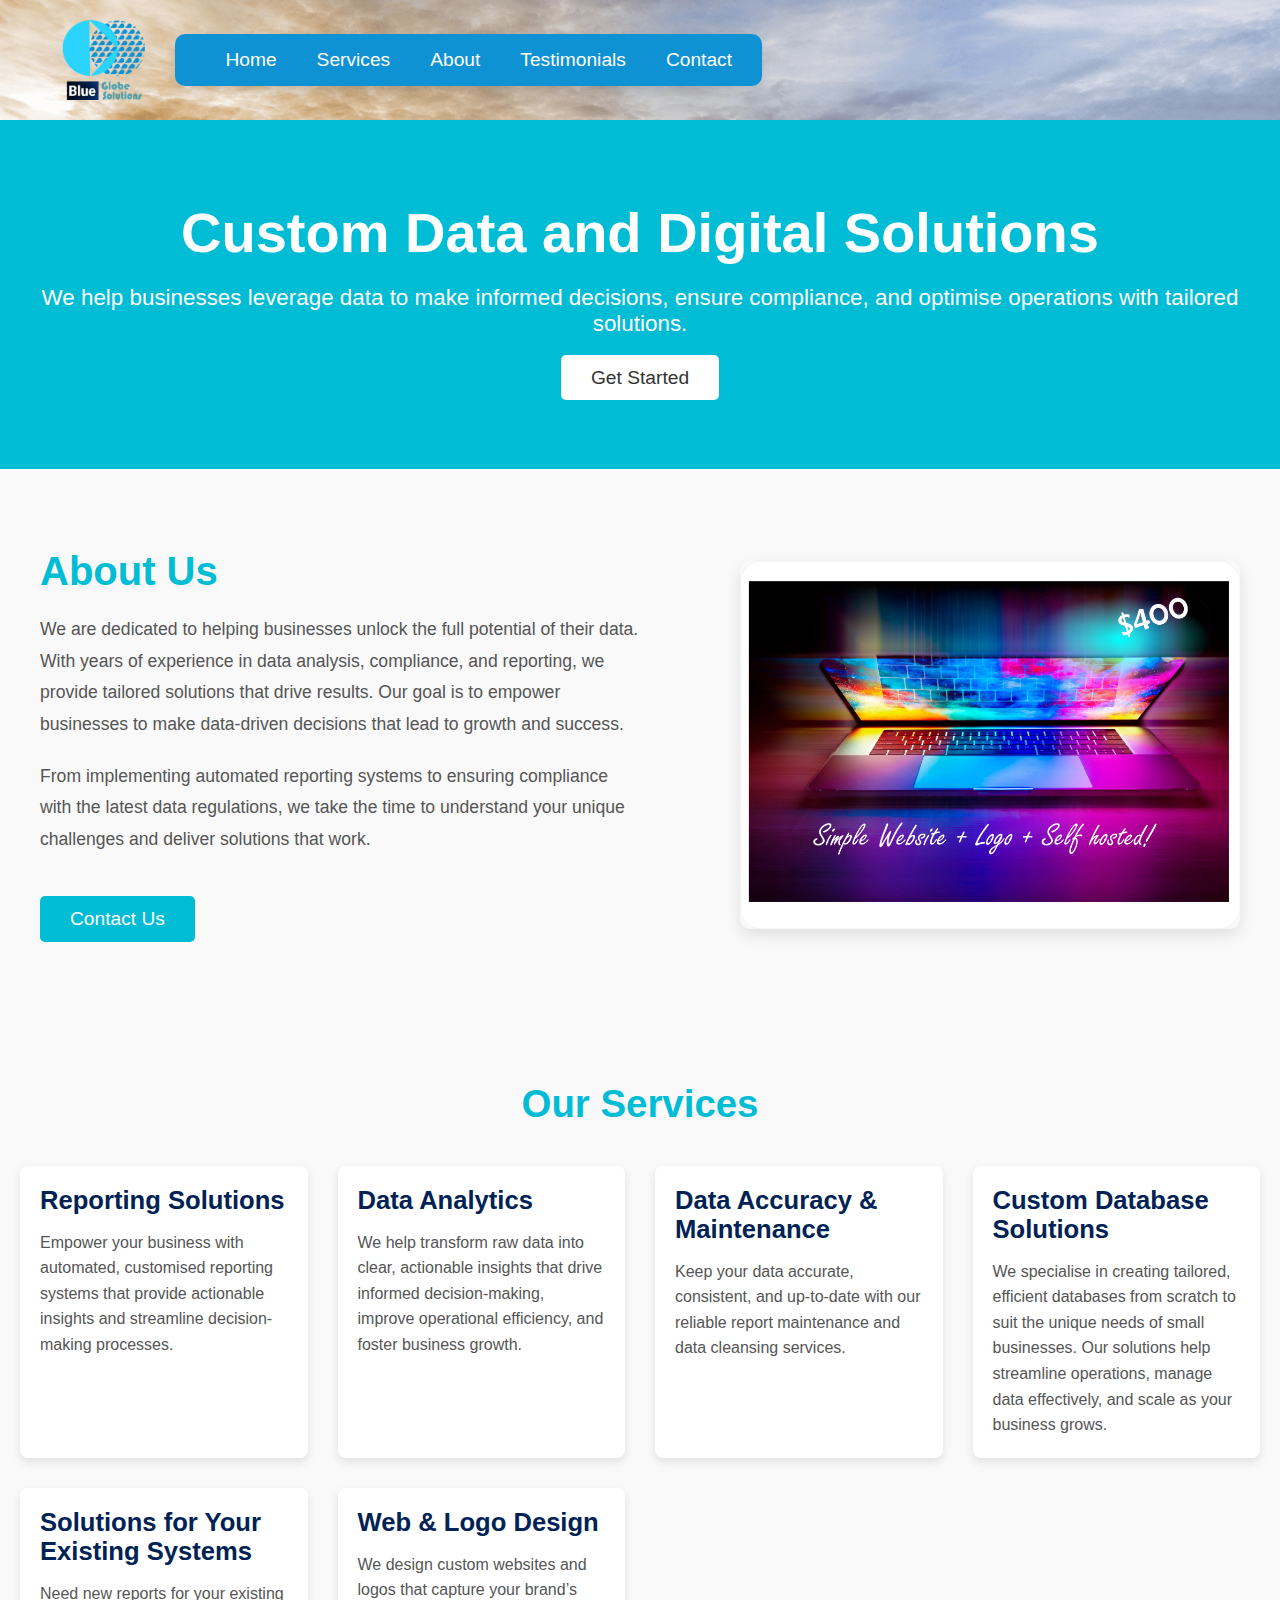
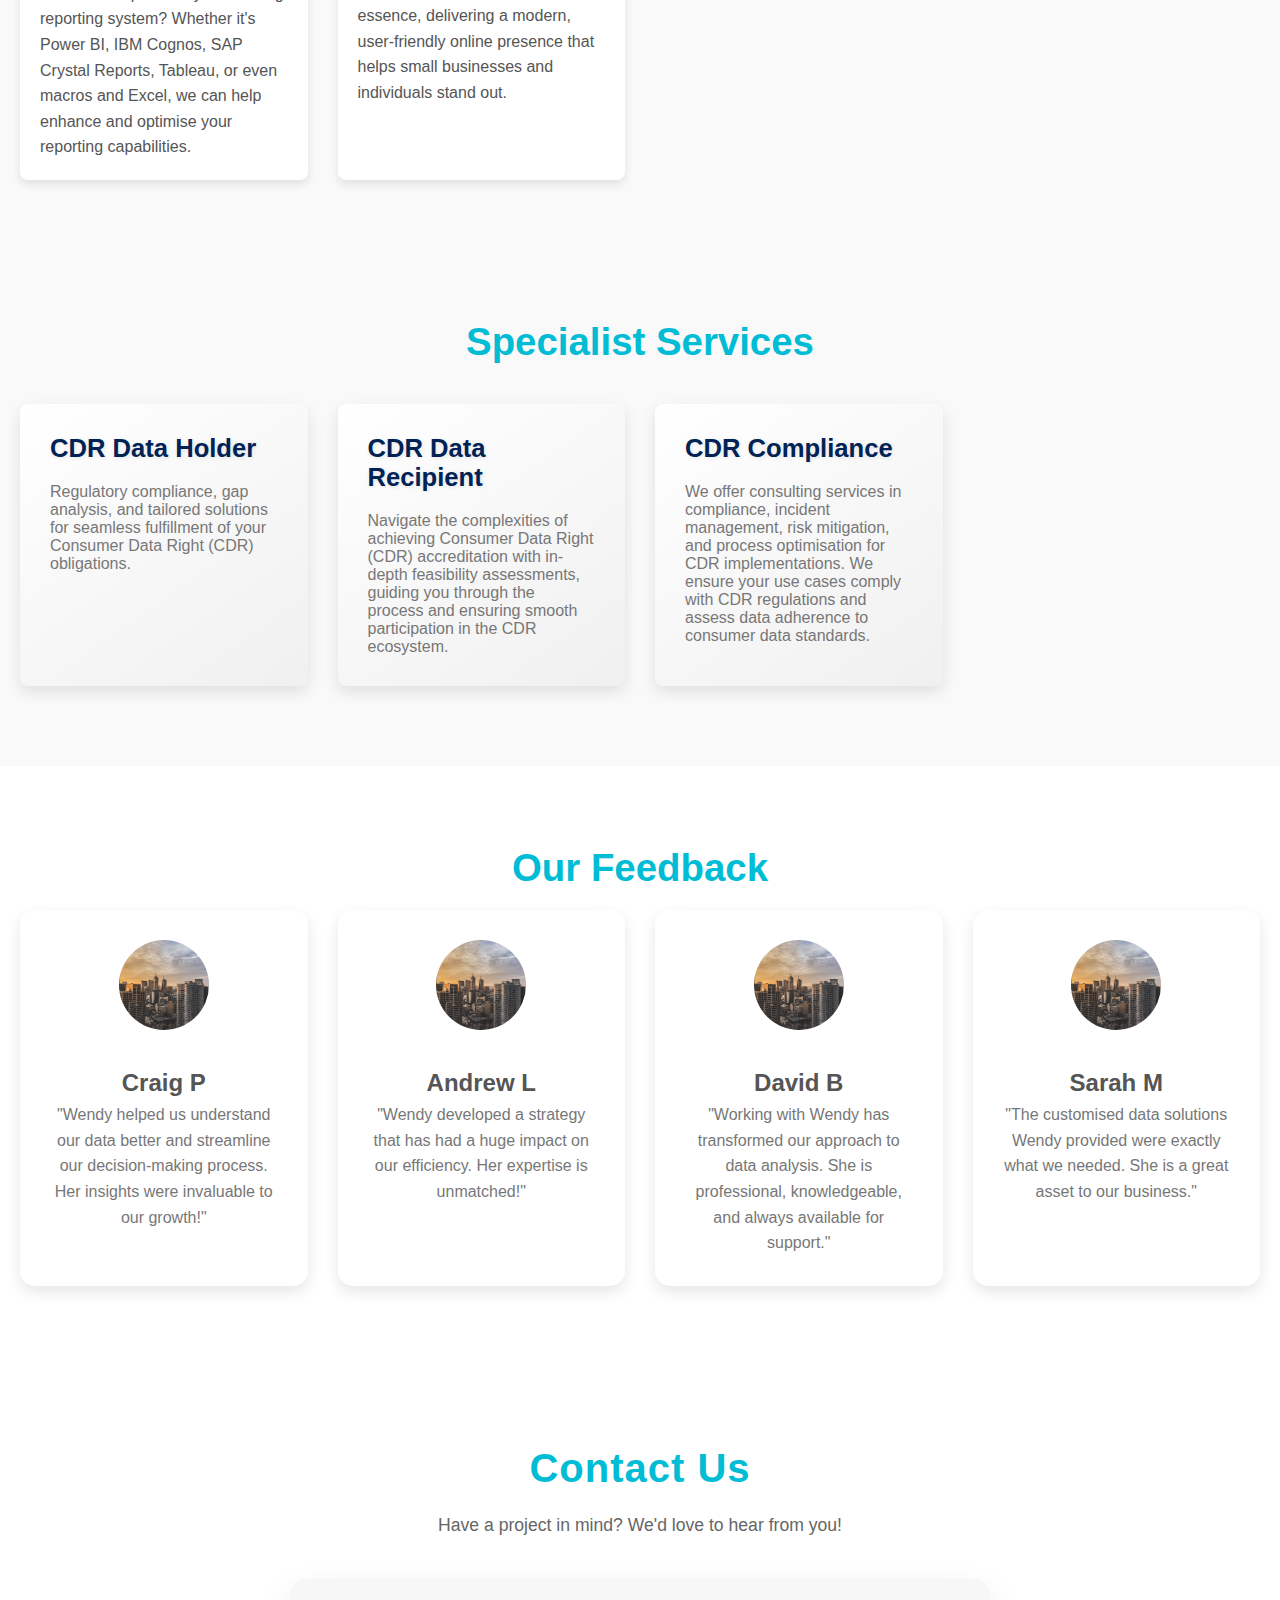
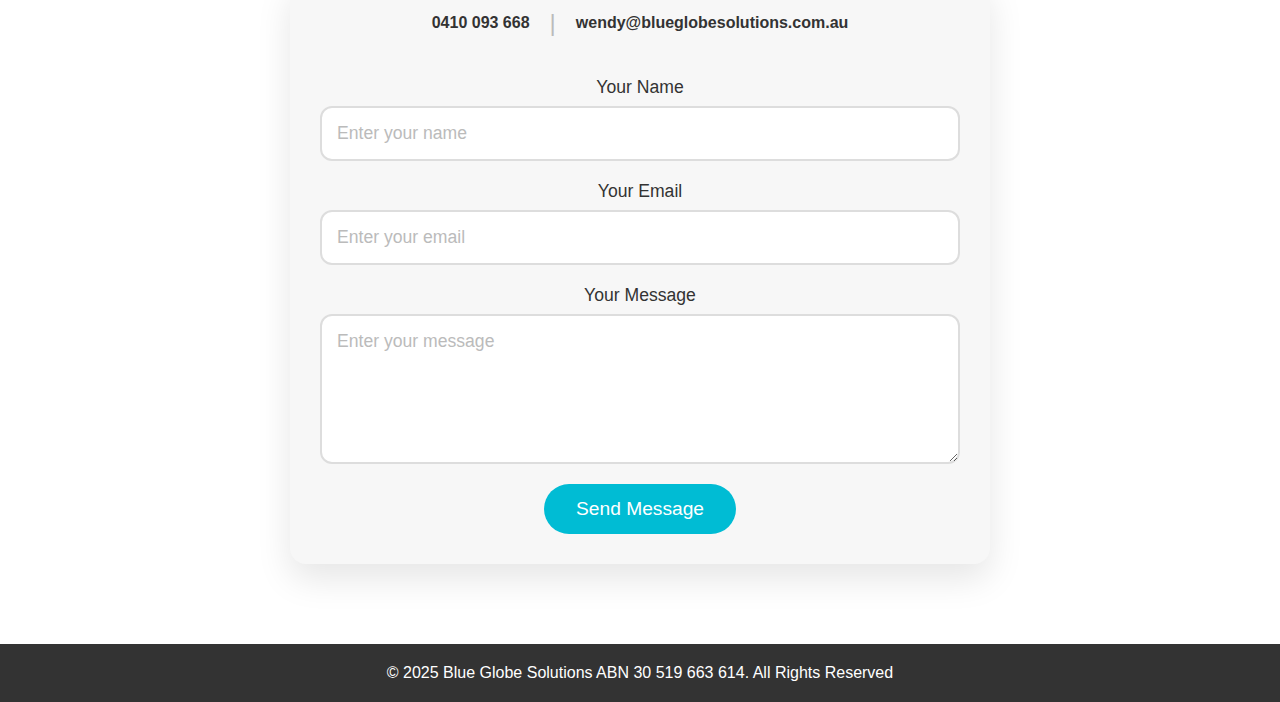
==== index.html @ 5fdaba1a "changes to copy" ====
<!DOCTYPE html>
<html lang="en">



<title>Home | Blue Globe Solutions</title>

<head>
    <meta charset="UTF-8">
    <meta name="viewport" content="width=device-width, initial-scale=1.0">
    <meta name="description" content="We specialise in Consumer Data Right (CDR) solutions, offering expert support for compliance, data management, accreditation, and risk mitigation. We also provide automated reporting, data analytics, and custom database management to optimise operations and decision-making. We offer custom website and logo design services at discounted prices to enhance your brand's online presence.">

    <meta name="google-site-verification" content="3nFvK_GGpVNEA1W_aBxyCiRcniEjtLhcmJcXT4EPaks" />


    <title>Blue Globe Solutions</title>
    <link rel="stylesheet" href="style.css">
    
    <!-- Add favicon to the tab -->
    <link rel="icon" href="bgs-logo.png" type="image/png">
    <link rel="icon" href="https://blueglobesolutions.com.au/favicon.png" type="image/x-icon">
    <link rel="shortcut icon" href="blueglobesolutions.com.au/favicon.png" type="image/x-icon">

    <script type="application/ld+json">
    {
  "@context": "http://schema.org",
  "@type": "Organization",
  "url": "https://blueglobesolutions.com.au",
  "name": "Blue Globe Solutions",
  "logo": "https://blueglobesolutions.com.au/favicon",
  "contactPoint": {
    "@type": "ContactPoint",
    "telephone": "+61 410 093 668",
    "contactType": "Customer Service"
  }
}

    </script>


</head>


<body>
<!-- Header Section -->
<header>
    <nav>
        <div class="logo">
            <img src="bgs-logo.png" alt="CDR and Data Consulting Services" class="logo-img">
        </div>
        <ul id="menu">
            <li><a href="index.html">Home</a></li>
            <li class="dropdown">
                <a href="services.html" class="dropbtn">Services</a>
                <div class="dropdown-content">
                    <a href="cdr.html">Consumer Data Right (CDR)</a>
                    <a href="data-insights.html">Data Insights & Reporting</a>
                    <a href="bespoke-website-development.html">Bespoke Website Development</a>
                </div>
            </li>
            <li><a href="about.html">About</a></li>
            <li><a href="testimonials.html">Testimonials</a></li>
            <li><a href="contact.html">Contact</a></li>
        </ul>
    </nav>
</header>



<!-- Home Section -->
<section id="home">
    <div class="hero">
        <h2>Custom Data and Digital Solutions</h2>
        <p>We help businesses leverage data to make informed decisions, ensure compliance, and optimise operations with tailored solutions.</p>
        <a href="#contact" class="cta-button">Get Started</a>
    </div>
</section>


<!-- About Us Section (Modern) -->
<section id="about-us" class="about-us">
    <div class="about-us-container">
        <div class="about-us-text">
            <h2>About Us</h2>
            <p>We are dedicated to helping businesses unlock the full potential of their data. With years of experience in data analysis, compliance, and reporting, we provide tailored solutions that drive results. Our goal is to empower businesses to make data-driven decisions that lead to growth and success.</p>
            <p>From implementing automated reporting systems to ensuring compliance with the latest data regulations, we take the time to understand your unique challenges and deliver solutions that work.</p>
            <a href="#contact" class="cta-button">Contact Us</a>
        </div>
        <div class="about-us-image">
            <img src="ad.png" alt="ad" class="team-image">
        </div>
    </div>
</section>


<!-- Services Section -->
<section id="services">
    <h2>Our Services</h2>
    <div class="service-list">
        <div class="service-card">
            <h3>Reporting Solutions</h3>
            <p>Empower your business with automated, customised reporting systems that provide actionable insights and streamline decision-making processes.</p>
        </div>
        <div class="service-card">
            <h3>Data Analytics</h3>
            <p>We help transform raw data into clear, actionable insights that drive informed decision-making, improve operational efficiency, and foster business growth.</p>
        </div>
        <div class="service-card">
            <h3>Data Accuracy & Maintenance</h3>
            <p>Keep your data accurate, consistent, and up-to-date with our reliable report maintenance and data cleansing services.</p>
        </div>
        <div class="service-card">
            <h3>Custom Database Solutions</h3>
            <p>We specialise in creating tailored, efficient databases from scratch to suit the unique needs of small businesses. Our solutions help streamline operations, manage data effectively, and scale as your business grows.</p>
        </div>
        <div class="service-card">
            <h3>Solutions for Your Existing Systems</h3>
            <p>Need new reports for your existing reporting system? Whether it's Power BI, IBM Cognos, SAP Crystal Reports, Tableau, or even macros and Excel, we can help enhance and optimise your reporting capabilities.</p>
        </div>
        <div class="service-card">
            <h3>Web & Logo Design</h3>
            <p>We design custom websites and logos that capture your brand’s essence, delivering a modern, user-friendly online presence that helps small businesses and individuals stand out.</p>
        </div>
    </div>
</section>


    <section id="specialist-services">
        <h2>Specialist Services</h2>
        <div class="service-list">
            <div class="service">
                <h3>CDR Data Holder</h3>
                <p>Regulatory compliance, gap analysis, and tailored solutions for seamless fulfillment of your Consumer Data Right (CDR) obligations.</p>
            </div>
            <div class="service">
                <h3>CDR Data Recipient</h3>
                <p>Navigate the complexities of achieving Consumer Data Right (CDR) accreditation with in-depth feasibility assessments, guiding you through the process and ensuring smooth participation in the CDR ecosystem.</p>
            </div>
            <div class="service">
                <h3>CDR Compliance</h3>
                <p>We offer consulting services in compliance, incident management, risk mitigation, and process optimisation for CDR implementations. We ensure your use cases comply with CDR regulations and assess data adherence to consumer data standards.</p>
            </div>
        </div>
    </section>

    <!-- Testimonials Section -->
    <section id="testimonials">
        <h2>Our Feedback</h2>
        <div class="testimonial-list">
            <div class="testimonial-card card-1">
                <div class="testimonial-img">
                    <img src="header-background.png" alt="Client 1">
                </div>
                <div class="testimonial-content">
                    <h4>Craig P</h4>
                    <p>"Wendy helped us understand our data better and streamline our decision-making process. Her insights were invaluable to our growth!"</p>
                </div>
            </div>
            <div class="testimonial-card card-2">
                <div class="testimonial-img">
                    <img src="header-background.png" alt="Client 2">
                </div>
                <div class="testimonial-content">
                    <h4>Andrew L</h4>
                    <p>"Wendy developed a strategy that has had a huge impact on our efficiency. Her expertise is unmatched!"</p>
                </div>
            </div>
            <div class="testimonial-card card-3">
                <div class="testimonial-img">
                    <img src="header-background.png" alt="Client 3">
                </div>
                <div class="testimonial-content">
                    <h4>David B</h4>
                    <p>"Working with Wendy has transformed our approach to data analysis. She is professional, knowledgeable, and always available for support."</p>
                </div>
            </div>
            <div class="testimonial-card card-4">
                <div class="testimonial-img">
                    <img src="header-background.png" alt="Client 4">
                </div>
                <div class="testimonial-content">
                    <h4>Sarah M</h4>
                    <p>"The customised data solutions Wendy provided were exactly what we needed. She is a great asset to our business."</p>
                </div>
            </div>
        </div>
    </section>

<!-- Contact Section -->
<section id="contact">
    <h2>Contact Us</h2>
    <p>Have a project in mind? We'd love to hear from you!</p>
    <div class="contact-container">
        <!-- Contact Information Section -->
        <div class="contact-info">
            <div class="contact-item">
                <i class="fas fa-phone-alt"></i>
                <span class="contact-detail">0410 093 668</span>
            </div>
            <div class="separator">|</div> <!-- Pipe separator -->
            <div class="contact-item">
                <i class="fas fa-envelope"></i>
                <span class="contact-detail">wendy@blueglobesolutions.com.au</span>
            </div>
        </div>

        <!-- Contact Form Section -->
        <form action="https://formspree.io/f/mvgkzokr" method="POST">
            <div class="form-group">
                <label for="name">Your Name</label>
                <input type="text" id="name" name="name" placeholder="Enter your name" required>
            </div>
            <div class="form-group">
                <label for="email">Your Email</label>
                <input type="email" id="email" name="email" placeholder="Enter your email" required>
            </div>
            <div class="form-group">
                <label for="message">Your Message</label>
                <textarea id="message" name="message" placeholder="Enter your message" required></textarea>
            </div>
            <button type="submit">Send Message</button>
        </form>
    </div>
</section>


    <!-- Footer Section -->
    <footer>
        <div class="footer-content">
            <p>&copy; 2025 Blue Globe Solutions ABN 30 519 663 614. All Rights Reserved</p>
        </div>
    </footer>

</body>

</html>
---- style.css ----
/* General Reset */
* {
    margin: 0;
    padding: 0;
    box-sizing: border-box;
    font-family: 'Arial', sans-serif;
}

body {
    background-color: #f4f4f4;
    color: #333;
}

/* Header Section */
header {
    background-image: url('header-background.png');
    background-size: cover; /* Ensure the background image stretches and covers the entire area */
    background-repeat: no-repeat; /* Prevent the image from repeating */
    color: #fff;
    padding: 20px;
}

header nav {
    display: flex;
    justify-content: flex-start; /* Align items to the left */
    align-items: center;
    width: 100%;
}

/* Logo Styling - No changes needed here */
header .logo {
    display: flex;
    align-items: center;
    margin-right: 20px; /* Add some spacing between the logo and menu */
}

header .logo-img {
    height: 80px; /* Adjust logo height for a larger logo */
    width: auto;
    margin-right: 10px; /* Optional: space between logo and text */
}

/* Menu Container Styling */
header ul {
    list-style: none;
    display: flex;
    margin: 0;
    padding: 0;
    background-color: #0f92d4ff; /* Fill color around the links */
    border-radius: 10px; /* Rounded corners for the entire menu */
    box-shadow: 0 4px 10px rgba(0, 0, 0, 0.1); /* Shadow effect for the whole menu */
    padding: 5px 20px; /* Inner padding for the menu */
}

/* Styling each menu item (links) */
header ul li {
    margin-left: 20px; /* Space between menu items */
}

/* Styling the main menu links */
header ul li a {
    color: #fff;
    text-decoration: none;
    font-size: 1.2rem;
    font-weight: 500;
    font-family: 'Poppins', sans-serif;
    padding: 10px 16px; /* Padding inside the menu items */
    border-radius: 25px; /* Round corners for the individual links */
    transition: color 0.3s ease, background-color 0.3s ease;
}

/* Add hover effect on main menu links */
header ul li a:hover {
    background-color: #036a94; /* Darker background on hover */
}

/* Dropdown Container */
.dropdown-content {
    display: none;
    position: absolute;
    background-color: #f1f1f1;
    min-width: 160px;
    box-shadow: 0px 8px 16px rgba(0, 0, 0, 0.2);
    z-index: 1;
}

/* Dropdown items */
.dropdown-content a {
    color: black;
    padding: 12px 16px;
    text-decoration: none;
    display: block;
}

/* Change color of dropdown items on hover */
.dropdown-content a:hover {
    background-color: #ddd;
}

/* Show the dropdown when hovering over the 'Services' menu item */
.dropdown:hover .dropdown-content {
    display: block;
}

/* Optional: style the main menu */
#menu > li > a {
    text-decoration: none;
    color: #fff;
    padding: 10px;
    display: block;
}

/* Hover effect on main items */
#menu > li > a:hover {
    background-color: #036a94;
}


/* Hover effect for links */
header ul li a:hover {
    color: #0f92d4ff; /* Text color changes to the original background color */
    background-color: rgba(255, 255, 255, 0.2); /* Subtle white background on hover */
}

/* Add Google Font Import */
@import url('https://fonts.googleapis.com/css2?family=Poppins:wght@400;500&display=swap');



/* Hover effect for links on small screens */
@media screen and (max-width: 768px) {
    header ul li a:hover {
        background-color: rgba(255, 255, 255, 0.2);
        color: #fff;
    }
}

/* Home Section */
#home {
    background-color: #00bcd4;
    color: white;
    padding: 80px 0;
    text-align: center;
}

.hero h2 {
    font-size: 3.5rem;
    margin-bottom: 20px;
}

.hero p {
    font-size: 1.4rem;
    margin-bottom: 30px;
}

.cta-button {
    background-color: #fff;
    color: #333;
    padding: 12px 30px;
    font-size: 1.2rem;
    text-decoration: none;
    border-radius: 5px;
    transition: all 0.3s ease;
}

.cta-button:hover {
    background-color: #0097a7;
    color: white;
    transform: scale(1.05);
}

/* Mobile-Friendly Adjustments */
@media (max-width: 768px) {
    #home {
        padding: 60px 20px; /* Reduced padding on mobile */
    }

    .hero h2 {
        font-size: 2.5rem; /* Adjusted font size for mobile */
        margin-bottom: 15px;
    }

    .hero p {
        font-size: 1.1rem; /* Adjusted font size for mobile */
        margin-bottom: 20px;
    }

    .cta-button {
        font-size: 1.1rem; /* Adjusted button font size for mobile */
        padding: 10px 25px; /* Reduced padding for better fit */
    }
}

/* About Us Section (Modern) */
#about-us {
    padding: 80px 20px;
    background-color: #f9f9f9;
    display: flex;
    align-items: center;
    justify-content: center;
    flex-direction: column;
}

.about-us-container {
    display: flex;
    justify-content: space-between;
    max-width: 1200px;
    margin: 0 auto;
    align-items: center;
    gap: 40px;
    flex-wrap: wrap; /* Ensures the content stacks on smaller screens */
}

.about-us-text {
    max-width: 50%;
    text-align: left;
}

.about-us-text h2 {
    font-size: 2.5rem;
    margin-bottom: 20px;
    color: #00bcd4;
}

.about-us-text p {
    font-size: 1.1rem;
    color: #555;
    line-height: 1.8;
    margin-bottom: 20px;
}

.about-us-text .cta-button {
    background-color: #00bcd4;
    color: white;
    padding: 12px 30px;
    font-size: 1.2rem;
    text-decoration: none;
    border-radius: 5px;
    transition: all 0.3s ease;
    display: inline-block;
    margin-top: 20px;
}

.about-us-text .cta-button:hover {
    background-color: #008ba3;
    transform: scale(1.05);
}

.about-us-image {
    max-width: 45%;
    display: flex;
    justify-content: center;
}

.about-us-image .team-image {
    width: 100%;
    max-width: 500px;
    height: auto;
    border-radius: 10px;
    box-shadow: 0 6px 15px rgba(0, 0, 0, 0.1);
}

/* Mobile Styling */
@media (max-width: 768px) {
    .about-us-container {
        flex-direction: column; /* Stack text and image vertically on mobile */
        align-items: center; /* Center content */
        gap: 20px; /* Adjust gap between elements */
    }

    .about-us-text {
        max-width: 100%; /* Allow text to take up full width */
        text-align: center; /* Center text on mobile */
    }

    .about-us-image {
        max-width: 80%; /* Image takes up 80% of the screen on mobile */
        text-align: center;
    }

    .about-us-text h2 {
        font-size: 2rem; /* Adjust font size for mobile */
    }

    .about-us-text p {
        font-size: 1rem; /* Adjust paragraph font size for mobile */
    }

    .about-us-text .cta-button {
        font-size: 1rem; /* Adjust button size for mobile */
        padding: 10px 25px; /* Adjust button padding */
    }
}



/* Services Section Styles */
#services {
    padding: 60px 20px;
    background-color: #f9f9f9;
    text-align: center;
}

#services h2 {
    font-size: 2.4rem;
    color: #00bcd4;
    margin-bottom: 40px;
}

.service-list {
    display: grid;
    grid-template-columns: repeat(auto-fill, minmax(300px, 1fr));
    gap: 30px;
    margin-top: 20px;
}

.service-card {
    background-color: #fff;
    border-radius: 8px;
    padding: 20px;
    box-shadow: 0 4px 10px rgba(0, 0, 0, 0.1);
    transition: transform 0.3s ease, box-shadow 0.3s ease;
    overflow: hidden;
    text-align: left;
}

.service-card h3 {
    font-size: 1.6rem;
    color: #002255ff;
    margin-bottom: 15px;
}

.service-card p {
    font-size: 1rem;
    color: #555;
    line-height: 1.6;
}

.service-card:hover {
    transform: translateY(-10px);
    box-shadow: 0 8px 20px rgba(0, 0, 0, 0.2);
}

@media (max-width: 768px) {
    #services h2 {
        font-size: 2rem;
    }

    .service-card h3 {
        font-size: 1.5rem;
    }

    .service-card p {
        font-size: 0.9rem;
    }

    .service-list {
        grid-template-columns: 1fr; /* Stack the cards vertically on small screens */
    }
}


/* Import the Google Font */
@import url('https://fonts.googleapis.com/css2?family=Roboto:wght@400;500&display=swap');

/* Import Modern Font (Google Fonts) */
@import url('https://fonts.googleapis.com/css2?family=Inter:wght@400;500;700&display=swap');

/* Broader Services Section */
#specialist-services {
    padding: 80px 20px;
    background-color: #f9f9f9; 
    text-align: center;
    display: flex;
    flex-direction: column;
    justify-content: center;
    align-items: center;
}

/* Section Heading */
/* Broader Services Section */
#specialist-services {
    padding: 80px 20px;
    background-color: #f9f9f9; 
    text-align: center;
    display: flex;
    flex-direction: column;
    justify-content: center;
    align-items: center;
}

/* Section Heading */
#specialist-services h2 {
    font-size: 2.4rem;
    margin-bottom: 20px;
    color: #00bcd4;
    text-align: center;
    font-family: 'Inter', sans-serif; /* Modern font for heading */
}

/* Service List (Grid Layout) */
.service-list {
    display: grid;
    grid-template-columns: repeat(auto-fill, minmax(280px, 1fr)); /* Responsive columns */
    gap: 30px;
    justify-items: center;
}

/* Service Boxes */
.service {
    background: linear-gradient(145deg, #ffffff, #f0f0f0); /* Gradient background */
    padding: 30px;
    border-radius: 12px;
    box-shadow: 0 6px 15px rgba(0, 0, 0, 0.1);
    text-align: left;
    transition: transform 0.3s ease, box-shadow 0.3s ease, background-color 0.3s ease;
    font-family: 'Inter', sans-serif; /* Modern font for content */
}

/* Service Box Hover Effect */
.service:hover {
    transform: translateY(-10px); /* Slight lift effect */
    box-shadow: 0 12px 30px rgba(0, 0, 0, 0.2); /* More intense shadow */
    background-color: #e7e7e7; /* Slight background color change on hover */
}

/* Service Headings */
.service h3 {
    font-size: 1.6rem; /* Slightly bigger for emphasis */
    margin-bottom: 20px;
    color: #002255ff;
    font-family: 'Inter', sans-serif; /* Modern font for service headings */
    text-shadow: 1px 1px 4px rgba(0, 0, 0, 0.1); /* Subtle shadow effect */
}

/* Service Description */
.service p {
    font-size: 1.4rem;
    color: #777;
    font-family: 'Inter', sans-serif; /* Modern font for description */
}


/* Specialist Section */
#broader-solutions {
    padding: 80px 20px;
    background-color: #fff;
    text-align: center;
}

#broader-solutions h2 {
    font-size: 2.4rem;
    margin-bottom: 20px;
    color: #002255ff;
}

.service {
    background-color: #f4f4f4;
    padding: 30px;
    border-radius: 8px;
    box-shadow: 0 6px 15px rgba(0, 0, 0, 0.1);
}

.service h3 {
    font-size: 1.6rem;
    margin-bottom: 20px;
    color: #002255ff;
    font-family: 'Poppins', sans-serif;
}

.service p {
    font-size: 1rem;
    color: #777;
    font-family: 'Poppins', sans-serif;
}

/* Add Google Font Import */
@import url('https://fonts.googleapis.com/css2?family=Poppins:wght@400;500&display=swap');

/* Testimonials Section */
#testimonials {
    padding: 80px 20px;
    background-color: #fff;
    text-align: center;
}

#testimonials h2 {
    font-size: 2.4rem; /* Reduced font size */
    margin-bottom: 20px;
    color: #00bcd4;
}

.testimonial-list {
    display: grid;
    grid-template-columns: repeat(auto-fill, minmax(280px, 1fr));
    gap: 30px;
}

.testimonial-card {
    background-color: #fff;
    border-radius: 15px;
    padding: 30px;
    box-shadow: 0 6px 15px rgba(0, 0, 0, 0.1);
    text-align: center;
    transition: transform 0.3s ease;
}

.testimonial-card:hover {
    transform: scale(1.05);
}

/* Testimonial Image */
.testimonial-img img {
    width: 90px; /* Smaller image size */
    height: 90px;
    border-radius: 50%;
    object-fit: cover;
    margin-bottom: 20px;
}

/* Testimonial Content */
.testimonial-content {
    font-size: 1.2rem;
    color: #555;
    line-height: 1.6;
}

.testimonial-content h4 {
    font-size: 1.5rem;
    margin-top: 10px;
    font-weight: bold;
}

.testimonial-content p {
    font-size: 1.0rem;
    color: #777;
}



/* Contact Section */
#contact {
    padding: 80px 20px;
    background-color: #fff;
    text-align: center;
    color: #333;
}

#contact h2 {
    font-size: 2.5rem;
    font-weight: 600;
    margin-bottom: 20px;
    color: #00bcd4;
    letter-spacing: 1px;
}

#contact p {
    font-size: 1.1rem;
    margin-bottom: 40px;
    color: #666;
    line-height: 1.6;
}

/* Contact Container */
.contact-container {
    max-width: 700px;
    margin: 0 auto;
    padding: 30px;
    background-color: #f7f7f7;
    border-radius: 16px;
    box-shadow: 0 15px 35px rgba(0, 0, 0, 0.1);
    transition: box-shadow 0.3s ease;
}

.contact-container:hover {
    box-shadow: 0 15px 50px rgba(0, 0, 0, 0.15);
}

/* Contact Information */
.contact-info {
    margin-bottom: 40px;
    display: flex;
    justify-content: center;
    align-items: center;
    font-family: 'Roboto', sans-serif; /* Modern font for contact information */
}

.contact-item {
    display: flex;
    align-items: center;
    margin-right: 10px;
}

.contact-item i {
    font-size: 1.6rem;
    color: #00bcd4;
    margin-right: 10px;
}

.contact-detail {
    font-size: 1rem;
    color: #333;
    font-weight: 700; /* Bold font weight */
}

.separator {
    color: #bbb;
    font-size: 1.5rem;
    padding: 0 10px;
}

/* Form Styles */
form {
    display: flex;
    flex-direction: column;
    gap: 20px;
}

.form-group {
    display: flex;
    flex-direction: column;
}

form label {
    font-size: 1.1rem;
    color: #333;
    margin-bottom: 8px;
    font-weight: 500;
}

form input,
form textarea {
    width: 100%;
    padding: 15px;
    font-size: 1.1rem;
    border: 2px solid #ddd;
    border-radius: 12px;
    background-color: #fff;
    transition: all 0.3s ease;
}

form input:focus,
form textarea:focus {
    border-color: #00bcd4;
    outline: none;
    box-shadow: 0 0 5px rgba(0, 188, 212, 0.5);
}

form input::placeholder,
form textarea::placeholder {
    color: #bbb;
}

form textarea {
    resize: vertical;
    min-height: 150px;
}

form button {
    background-color: #00bcd4;
    color: white;
    padding: 14px 32px;
    font-size: 1.2rem;
    border: none;
    border-radius: 50px;
    cursor: pointer;
    transition: background-color 0.3s ease, transform 0.3s ease;
    width: fit-content;
    align-self: center;
}

form button:hover {
    background-color: #0097a7;
    transform: translateY(-2px);
}

form button:active {
    transform: translateY(1px);
}


/* Footer Section */
footer {
    background-color: #333;
    color: #fff;
    padding: 20px 0;
    text-align: center;
}

footer .socials {
    margin-top: 10px;
}

footer .socials a {
    color: #fff;
    margin: 0 15px;
    font-size: 1.2rem;
    text-decoration: none;
    transition: color 0.3s ease;
}

footer .socials a:hover {
    color: #00bcd4;
}


/* Add Media queries */
@media (max-width: 768px) {
    .hero h2 {
        font-size: 2.5rem; /* Adjusted font size for smaller screens */
    }
    .hero p {
        font-size: 1.2rem; /* Smaller text for hero paragraph */
    }

    .about-us-text h2 {
        font-size: 2rem; /* Adjusted font size */
    }

    #services h2 {
        font-size: 2rem; /* Adjusted font size */
    }

    #specialist-services h2 {
        font-size: 2rem; /* Adjusted font size */
    }

    #broader-solutions h2 {
        font-size: 2rem; /* Adjusted font size */
    }

    #testimonials h2 {
        font-size: 2rem; /* Adjusted font size */
    }

    #contact h2 {
        font-size: 2.2rem; /* Adjusted font size */
    }

    .service h3 {
        font-size: 1.4rem; /* Adjusted font size for service headings */
    }

    .testimonial-content h4 {
        font-size: 1.2rem; /* Adjusted font size */
    }

    /* Adjust header navigation for mobile */
    header nav {
        flex-direction: column; /* Stack navigation items vertically */
        align-items: flex-start;
    }

    header ul {
        display: block; /* Stack the navigation items vertically */
        margin-top: 20px;
    }

    header ul li {
        margin-left: 0; /* Remove left margin */
        margin-bottom: 10px; /* Add spacing between items */
    }

    header .logo-img {
        height: 60px; /* Adjust logo size */
    }

    /* Make images responsive */
    .about-us-image .team-image {
        width: 100%; /* Make images fully responsive */
        max-width: 100%;
    }

    .testimonial-img img {
        width: 60px; /* Adjust testimonial image size for mobile */
        height: 60px;
    }

    /* Adjust padding and margins for smaller screens */
    header {
        padding: 10px 20px; /* Reduced padding */
    }

    .cta-button {
        padding: 10px 20px; /* Adjusted padding for buttons */
    }

    #home {
        padding: 60px 20px; /* Adjust padding for home section */
    }

    #about-us {
        padding: 60px 20px; /* Adjust padding */
    }

    #services {
        padding: 60px 20px; /* Adjust padding */
    }

    #specialist-services {
        padding: 60px 20px; /* Adjust padding */
    }

    #broader-solutions {
        padding: 60px 20px; /* Adjust padding */
    }

    #testimonials {
        padding: 60px 20px; /* Adjust padding */
    }

    #contact {
        padding: 60px 20px; /* Adjust padding */
    }

    /* Form adjustment for mobile */
    form input,
    form textarea {
        padding: 12px; /* Reduced padding */
    }

    form button {
        padding: 12px 28px; /* Reduced padding for mobile buttons */
        font-size: 1.1rem; /* Slightly smaller font size */
    }

    .contact-container {
        padding: 40px 15px; /* Reduced padding for contact container */
    }

    /* Grid layout adjustments */
    .service-list,
    .testimonial-list {
        grid-template-columns: repeat(auto-fill, minmax(200px, 1fr)); /* Ensure grid items scale down */
    }
}
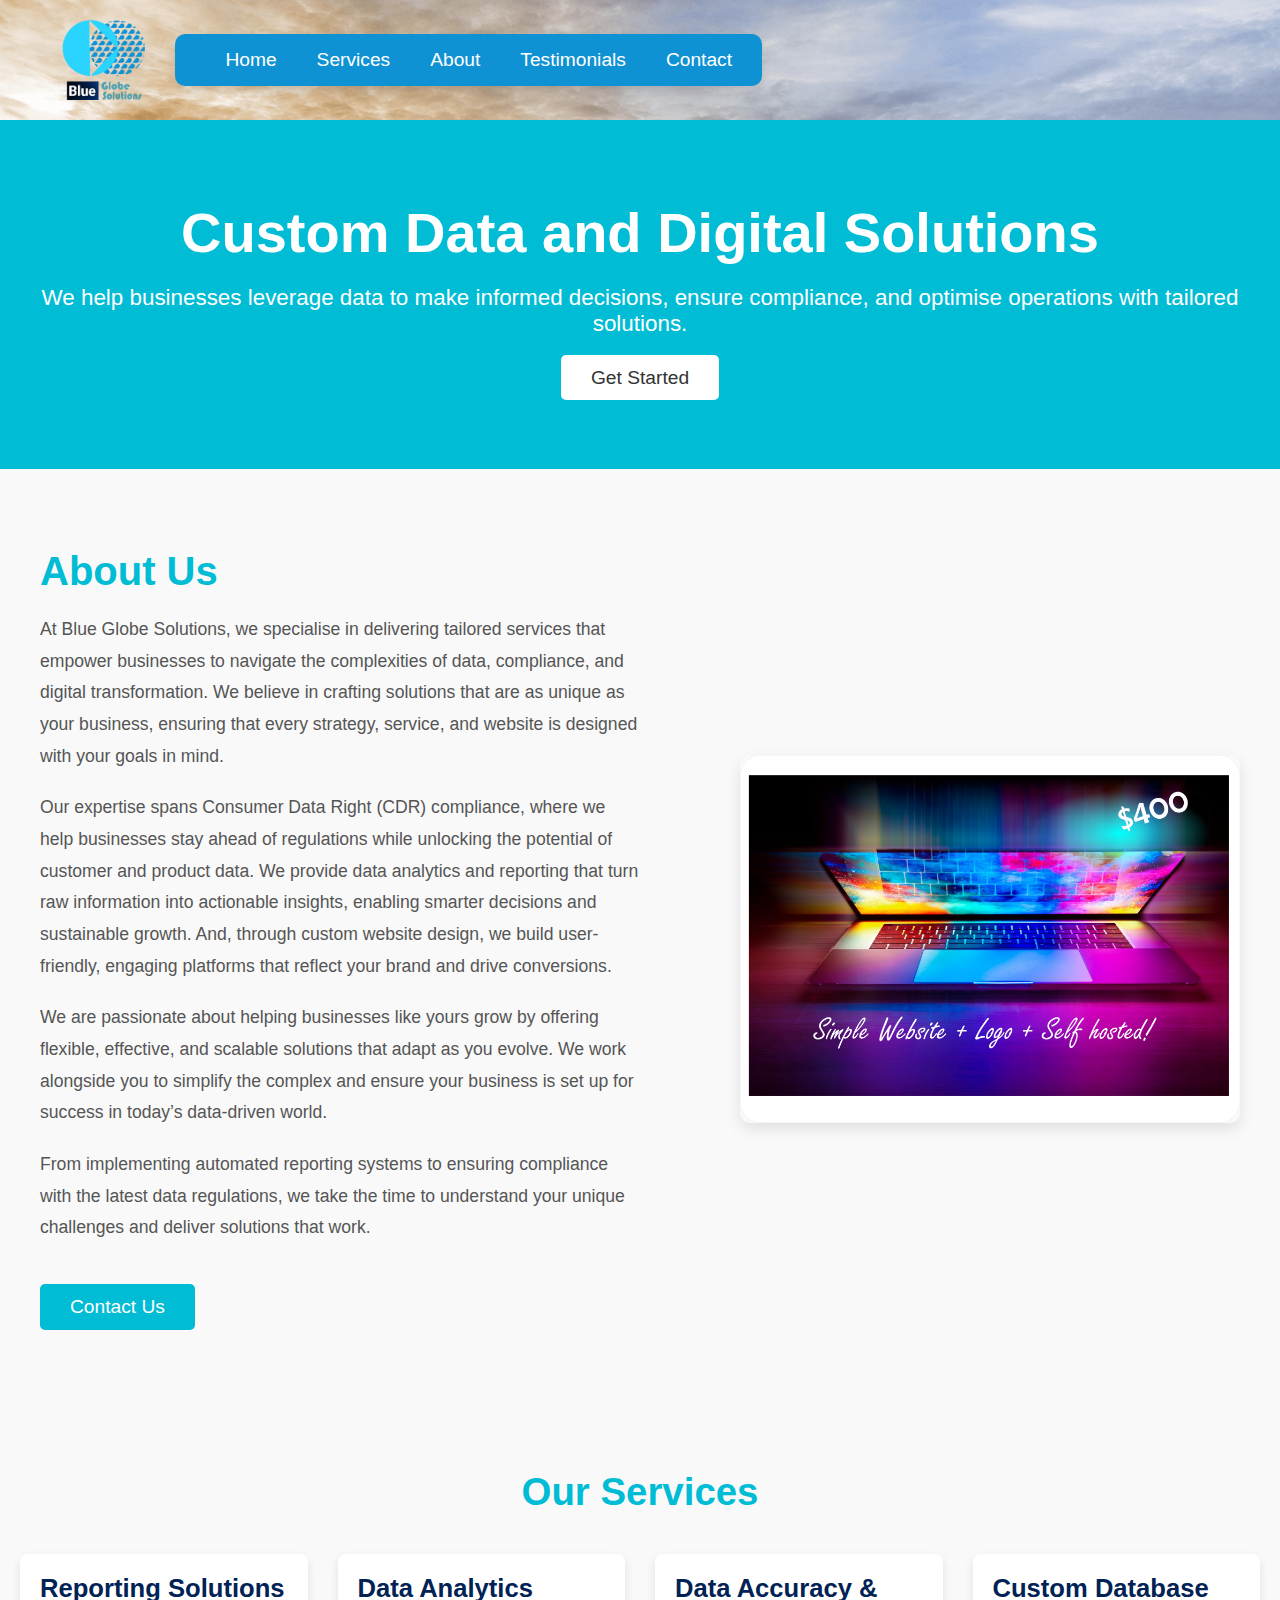
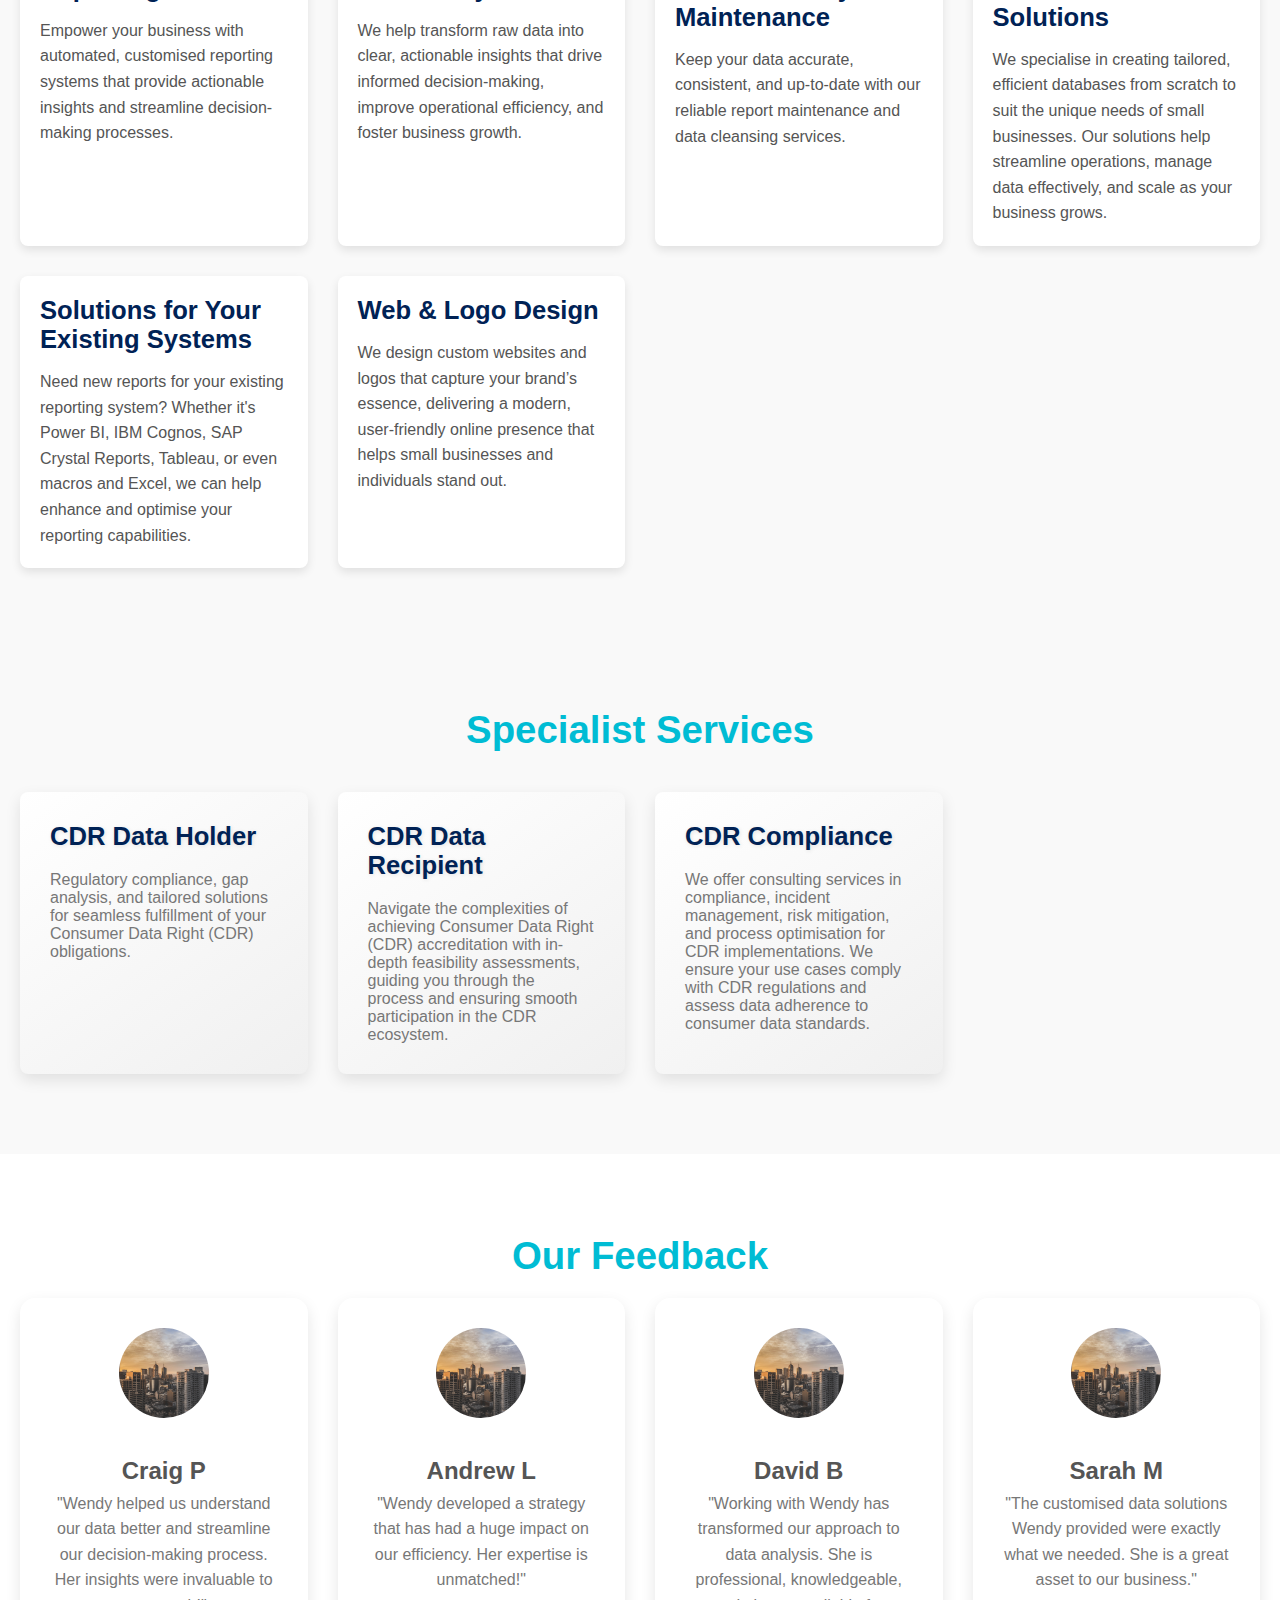
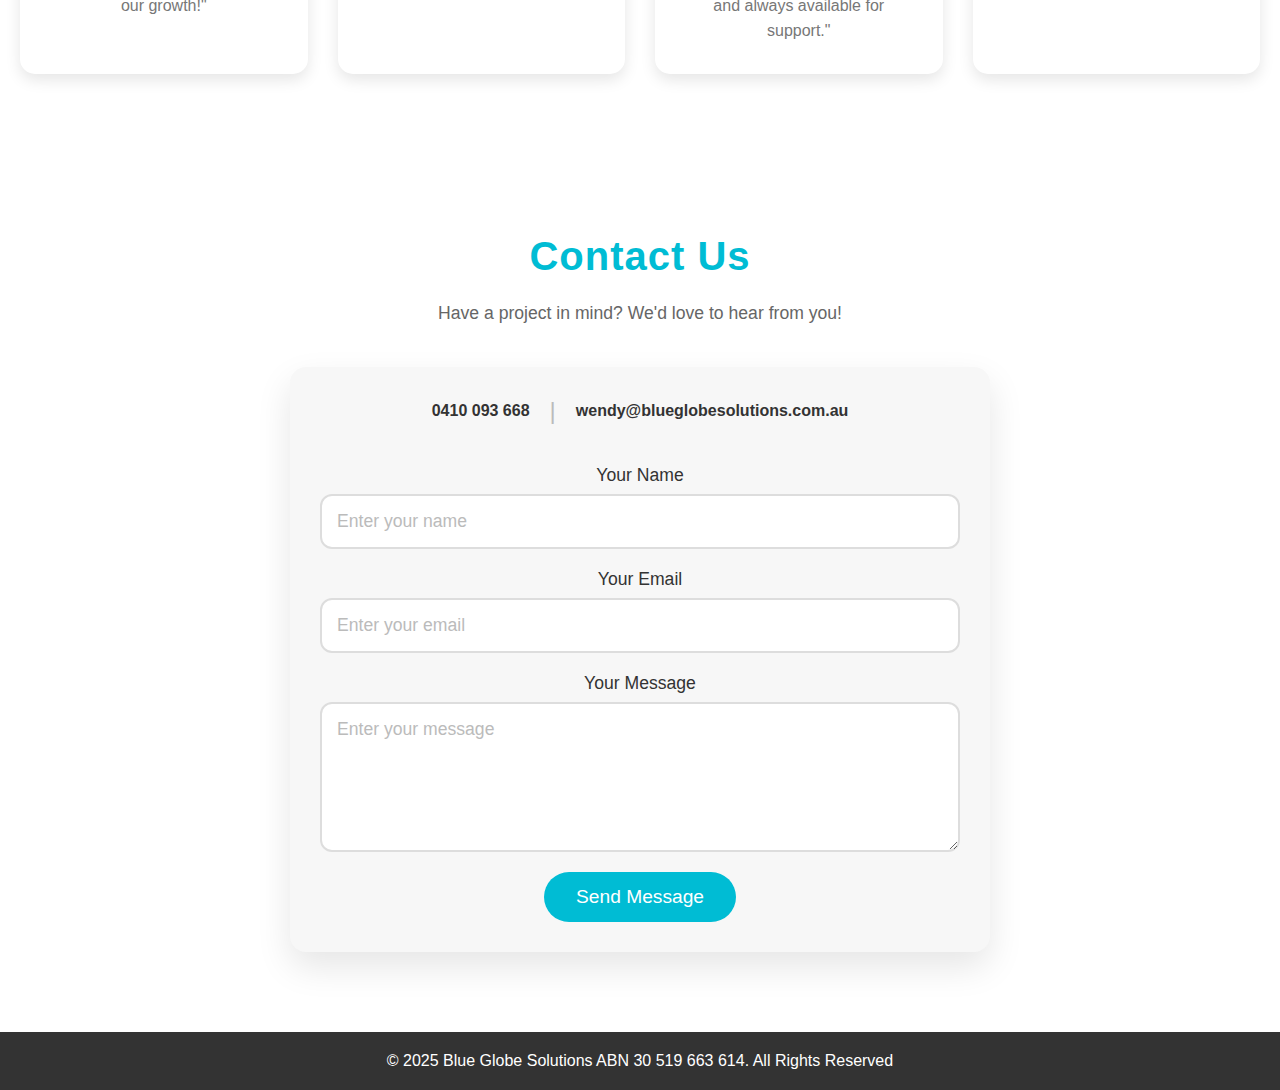
==== commit 74704a8a: "changes to copy" ====
--- a/index.html
+++ b/index.html
@@ -3,7 +3,7 @@
 
 
 
-<title>Home | Blue Globe Solutions</title>
+<title>Data & Digital Solutions | Blue Globe Solutions</title>
 
 <head>
     <meta charset="UTF-8">
@@ -82,7 +82,12 @@
     <div class="about-us-container">
         <div class="about-us-text">
             <h2>About Us</h2>
-            <p>We are dedicated to helping businesses unlock the full potential of their data. With years of experience in data analysis, compliance, and reporting, we provide tailored solutions that drive results. Our goal is to empower businesses to make data-driven decisions that lead to growth and success.</p>
+            <p>At Blue Globe Solutions, we specialise in delivering tailored services that empower businesses to navigate the complexities of data, compliance, and digital transformation. We believe in crafting solutions that are as unique as your business, ensuring that every strategy, service, and website is designed with your goals in mind.</p>
+
+<p>Our expertise spans Consumer Data Right (CDR) compliance, where we help businesses stay ahead of regulations while unlocking the potential of customer and product data. We provide data analytics and reporting that turn raw information into actionable insights, enabling smarter decisions and sustainable growth. And, through custom website design, we build user-friendly, engaging platforms that reflect your brand and drive conversions.</p>
+
+<p>We are passionate about helping businesses like yours grow by offering flexible, effective, and scalable solutions that adapt as you evolve. We work alongside you to simplify the complex and ensure your business is set up for success in today’s data-driven world.</p>
+
             <p>From implementing automated reporting systems to ensuring compliance with the latest data regulations, we take the time to understand your unique challenges and deliver solutions that work.</p>
             <a href="#contact" class="cta-button">Contact Us</a>
         </div>
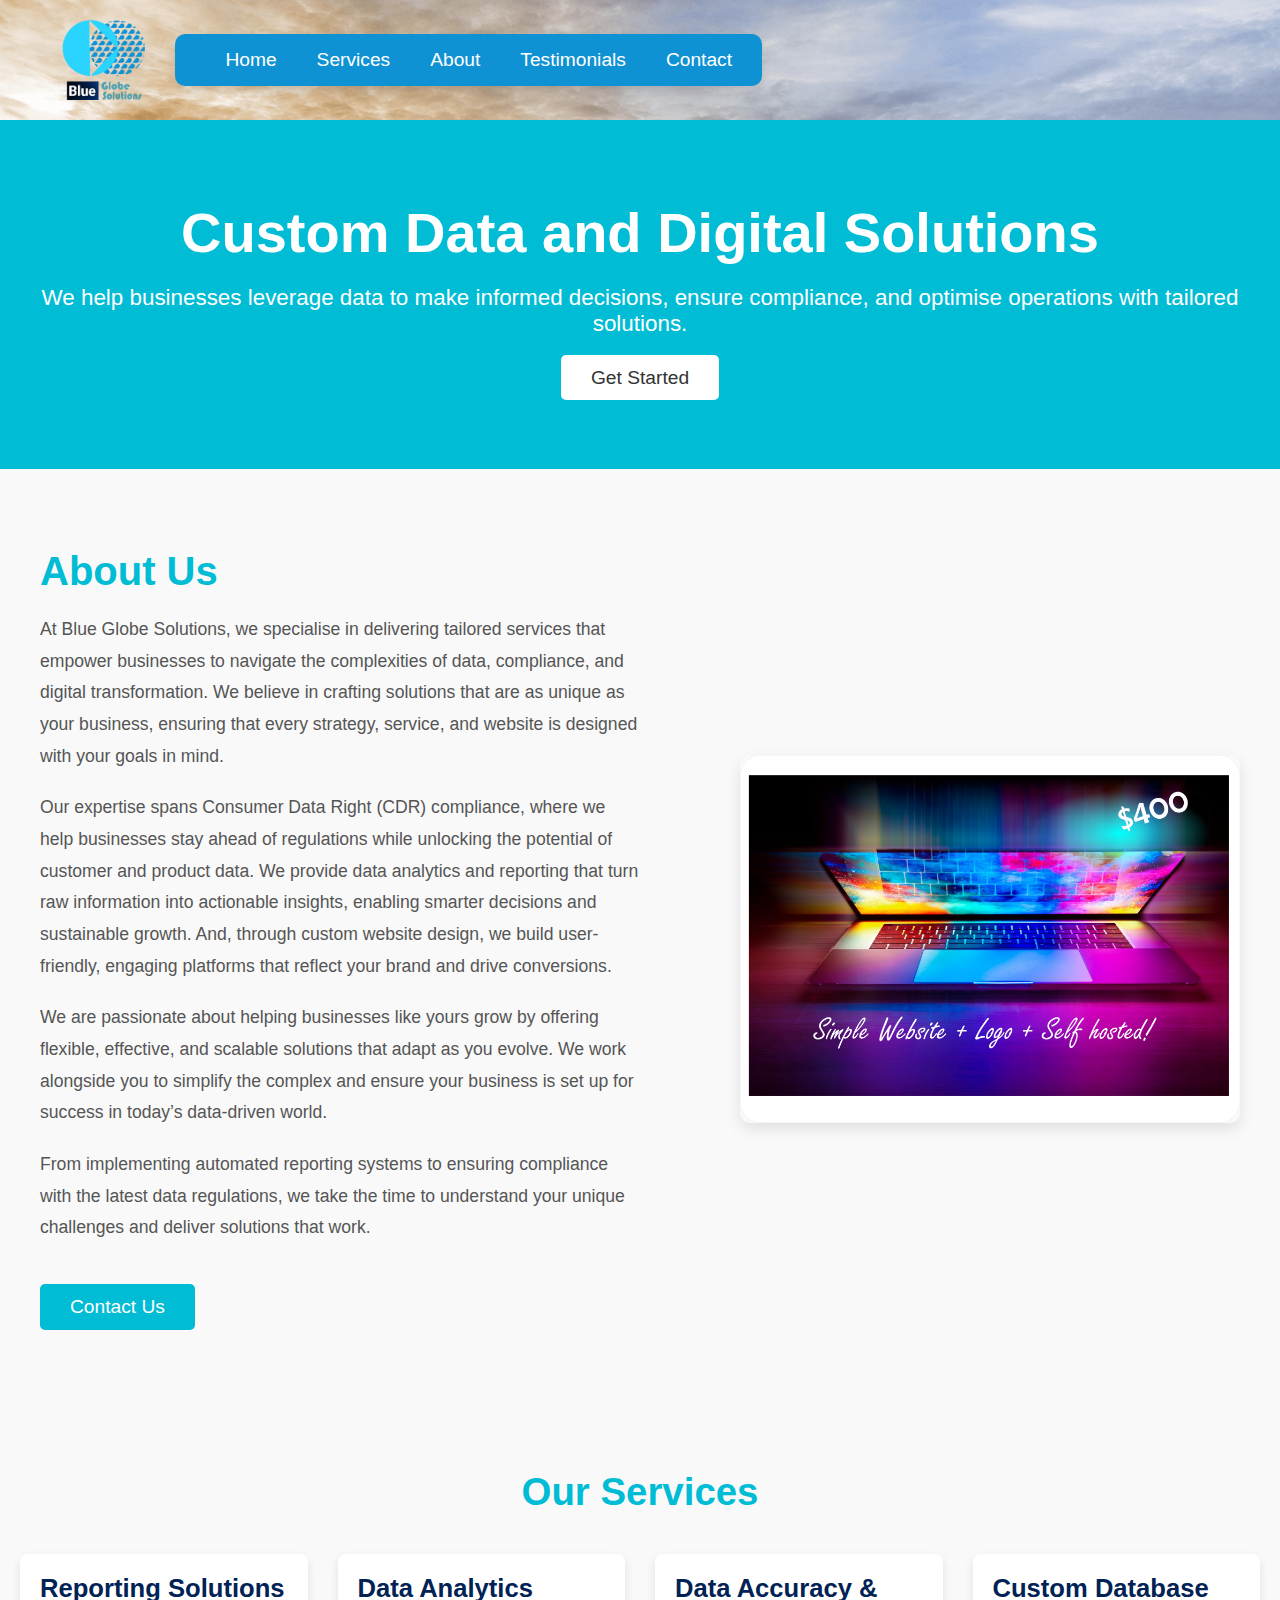
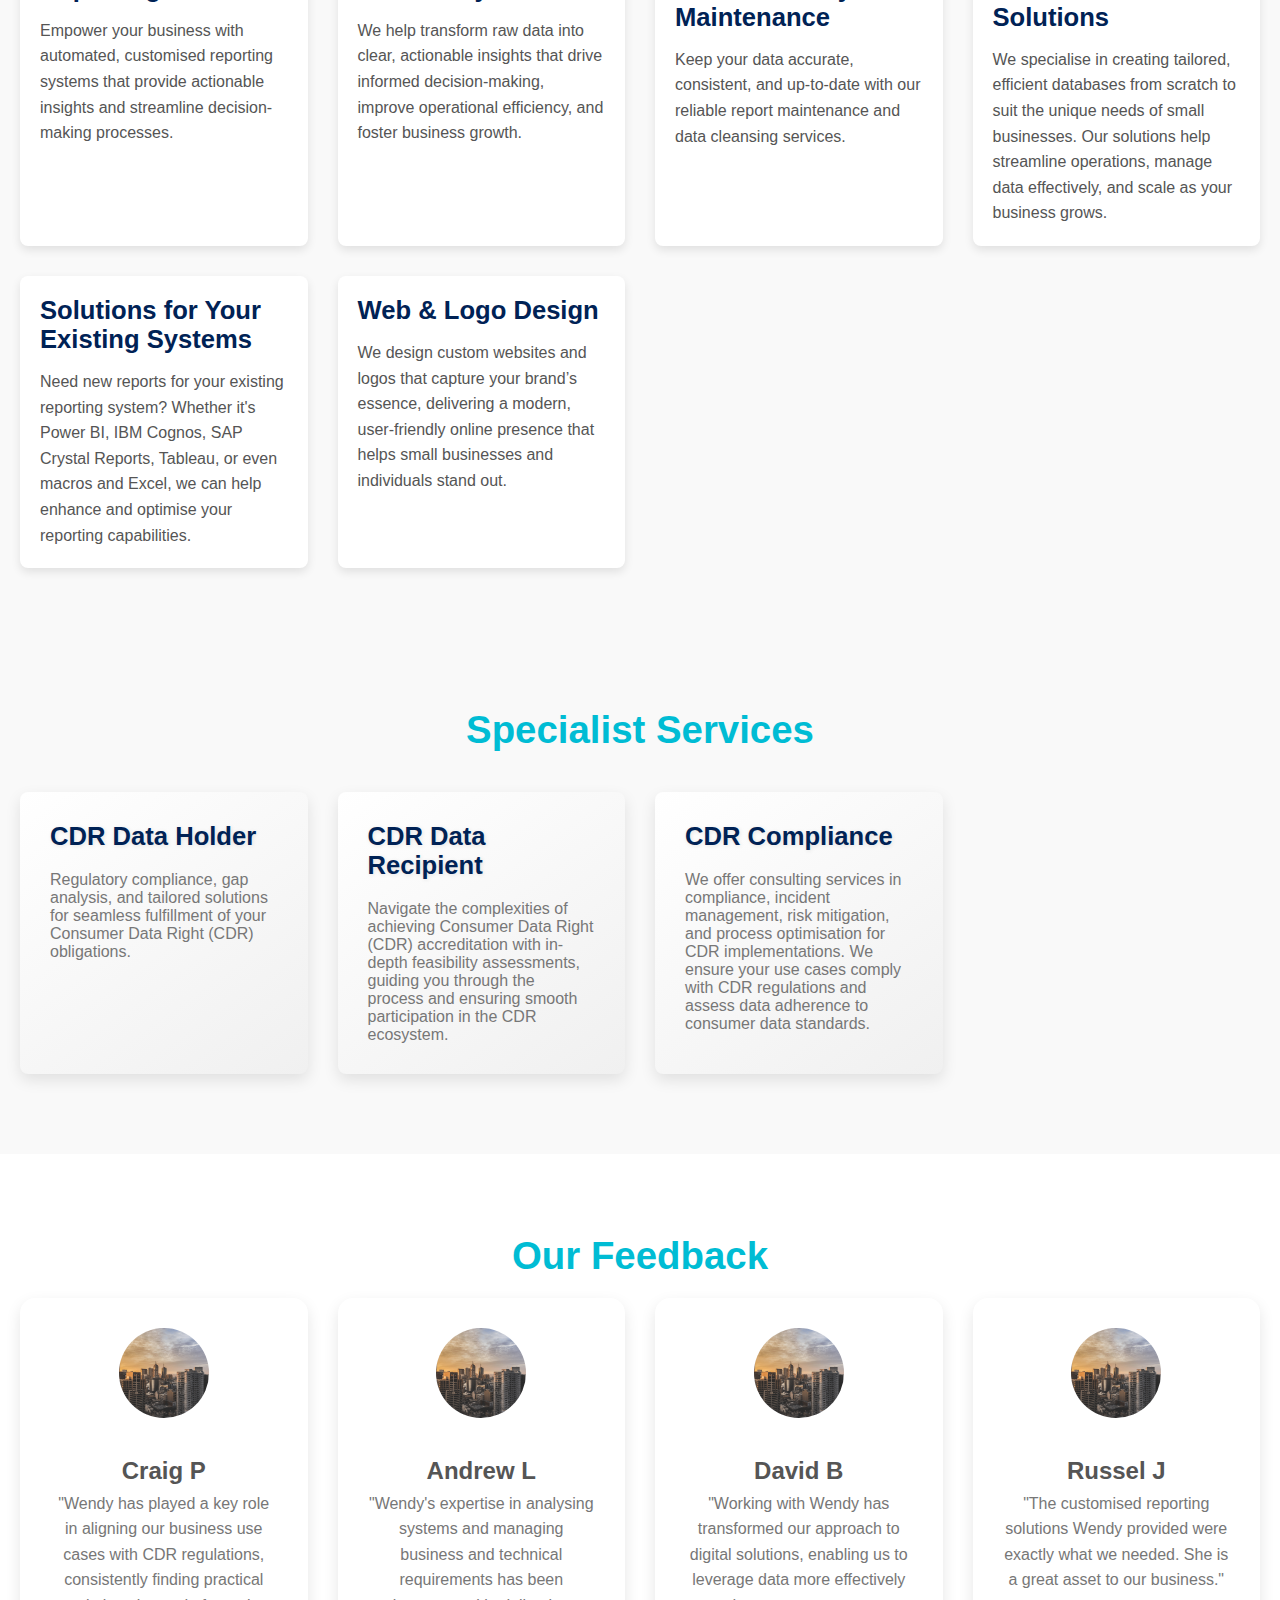
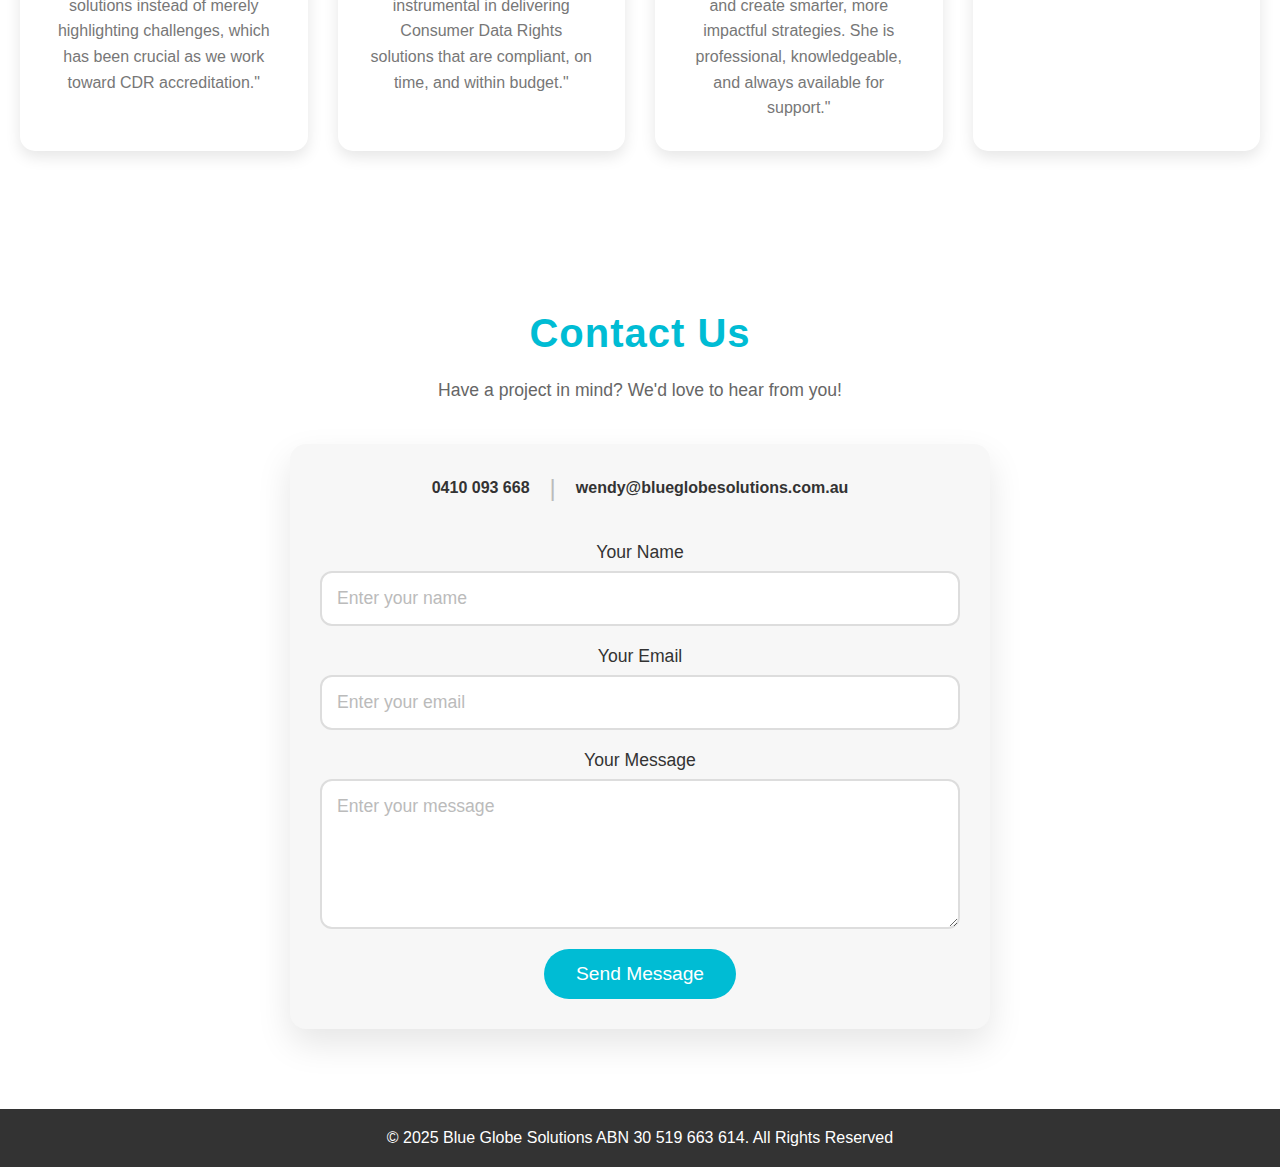
==== commit 3d1f866d: "changes to copy" ====
--- a/index.html
+++ b/index.html
@@ -8,7 +8,7 @@
 <head>
     <meta charset="UTF-8">
     <meta name="viewport" content="width=device-width, initial-scale=1.0">
-    <meta name="description" content="We specialise in Consumer Data Right (CDR) solutions, offering expert support for compliance, data management, accreditation, and risk mitigation. We also provide automated reporting, data analytics, and custom database management to optimise operations and decision-making. We offer custom website and logo design services at discounted prices to enhance your brand's online presence.">
+    <meta name="description" content="We specialise in data and digital solutions, offering CDR compliance, automated reporting, analytics, custom database management, and affordable website and logo design to enhance your brand’s online presence.">
 
     <meta name="google-site-verification" content="3nFvK_GGpVNEA1W_aBxyCiRcniEjtLhcmJcXT4EPaks" />
 
@@ -158,7 +158,7 @@
                 </div>
                 <div class="testimonial-content">
                     <h4>Craig P</h4>
-                    <p>"Wendy helped us understand our data better and streamline our decision-making process. Her insights were invaluable to our growth!"</p>
+                    <p>"Wendy has played a key role in aligning our business use cases with CDR regulations, consistently finding practical solutions instead of merely highlighting challenges, which has been crucial as we work toward CDR accreditation."</p>
                 </div>
             </div>
             <div class="testimonial-card card-2">
@@ -167,7 +167,7 @@
                 </div>
                 <div class="testimonial-content">
                     <h4>Andrew L</h4>
-                    <p>"Wendy developed a strategy that has had a huge impact on our efficiency. Her expertise is unmatched!"</p>
+                    <p>"Wendy's expertise in analysing systems and managing business and technical requirements has been instrumental in delivering Consumer Data Rights solutions that are compliant, on time, and within budget."</p>
                 </div>
             </div>
             <div class="testimonial-card card-3">
@@ -176,7 +176,7 @@
                 </div>
                 <div class="testimonial-content">
                     <h4>David B</h4>
-                    <p>"Working with Wendy has transformed our approach to data analysis. She is professional, knowledgeable, and always available for support."</p>
+                    <p>"Working with Wendy has transformed our approach to digital solutions, enabling us to leverage data more effectively and create smarter, more impactful strategies. She is professional, knowledgeable, and always available for support."</p>
                 </div>
             </div>
             <div class="testimonial-card card-4">
@@ -184,8 +184,8 @@
                     <img src="header-background.png" alt="Client 4">
                 </div>
                 <div class="testimonial-content">
-                    <h4>Sarah M</h4>
-                    <p>"The customised data solutions Wendy provided were exactly what we needed. She is a great asset to our business."</p>
+                    <h4>Russel J</h4>
+                    <p>"The customised reporting solutions Wendy provided were exactly what we needed. She is a great asset to our business."</p>
                 </div>
             </div>
         </div>
--- a/style.css
+++ b/style.css
@@ -102,6 +102,57 @@
 .dropdown:hover .dropdown-content {
     display: block;
 }
+
+/* Dropdown Container */
+.dropdown-content {
+    display: none;
+    position: absolute;
+    background-color: #ffffff; /* Modern white background */
+    min-width: 200px; /* Slightly wider for better usability */
+    box-shadow: 0px 8px 16px rgba(0, 0, 0, 0.1); /* Softer shadow for a modern feel */
+    z-index: 1;
+    border-radius: 6px; /* Rounded corners for a modern look */
+    opacity: 0;
+    visibility: hidden;
+    transform: translateY(10px);
+    transition: opacity 0.3s ease, visibility 0s linear 0.3s, transform 0.3s ease;
+}
+
+/* Show the dropdown when hovering over the 'Services' menu item */
+.dropdown:hover .dropdown-content {
+    display: block;
+    opacity: 1;
+    visibility: visible;
+    transform: translateY(0); /* Smooth dropdown transition */
+}
+
+/* Dropdown items */
+.dropdown-content a {
+    color: #333; /* Dark text for better contrast */
+    padding: 12px 16px;
+    text-decoration: none;
+    display: block;
+    font-size: 14px;
+    font-weight: 400;
+    transition: background-color 0.3s ease, color 0.3s ease;
+    border-bottom: 1px solid #f4f4f4; /* Light border between items */
+}
+
+/* Last item (remove bottom border) */
+.dropdown-content a:last-child {
+    border-bottom: none;
+}
+
+/* Change color of dropdown items on hover */
+.dropdown-content a:hover {
+    background-color: #036a94; /* Blue background on hover */
+    color: white; /* White text color */
+    border-radius: 4px; /* Rounded corners on hover */
+}
+
+
+
+
 
 /* Optional: style the main menu */
 #menu > li > a {
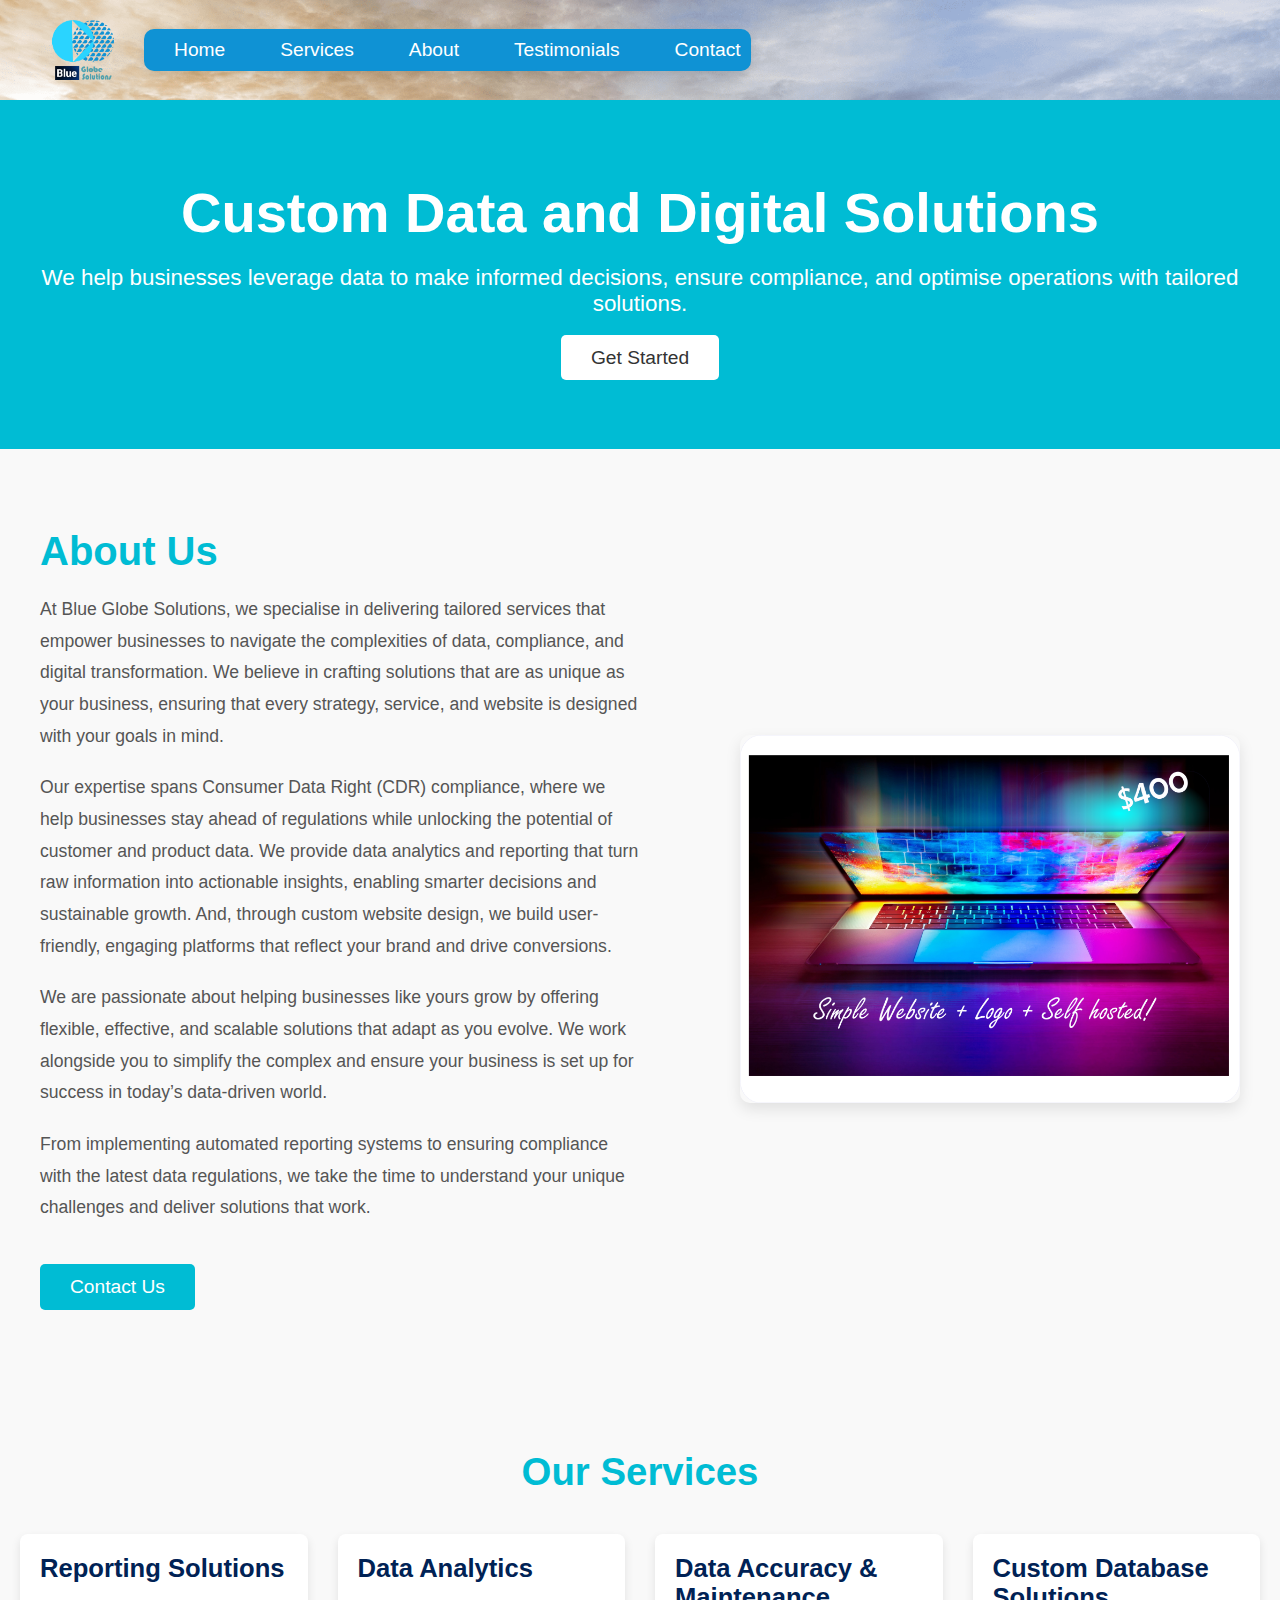
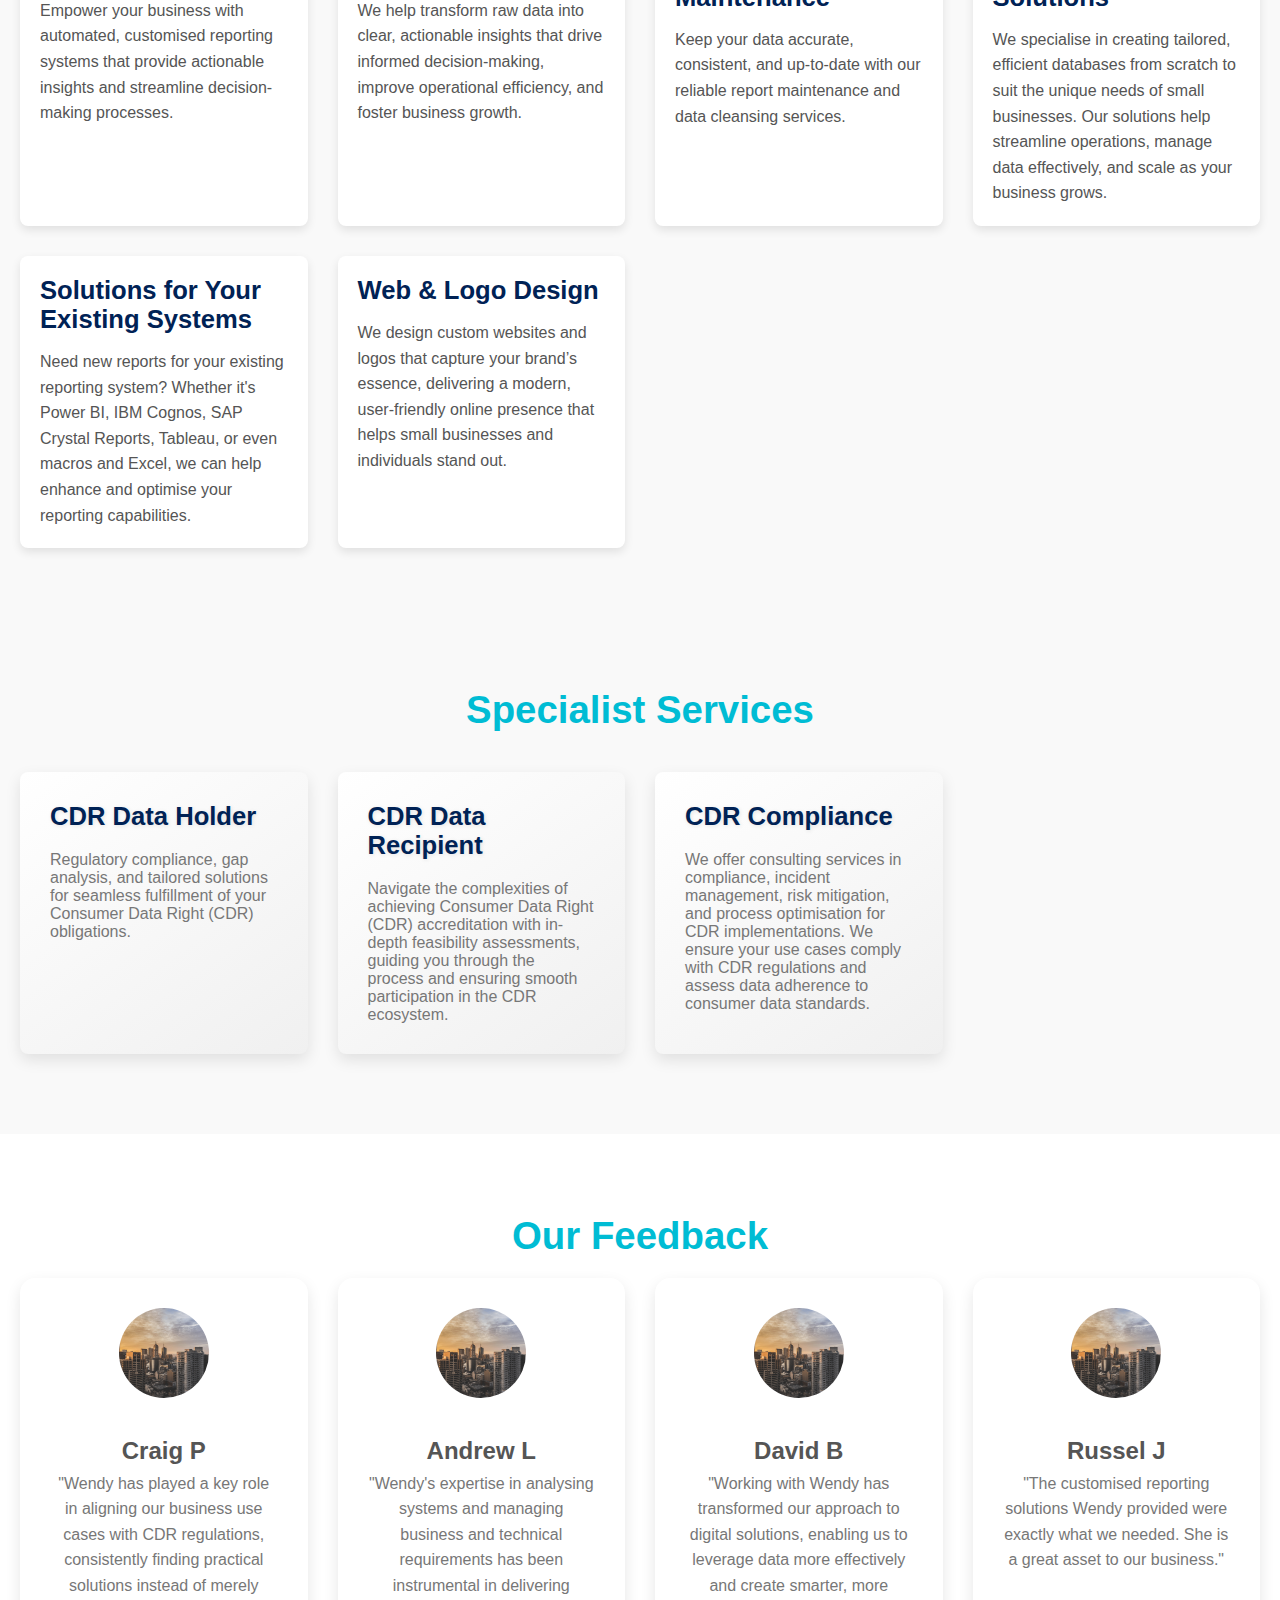
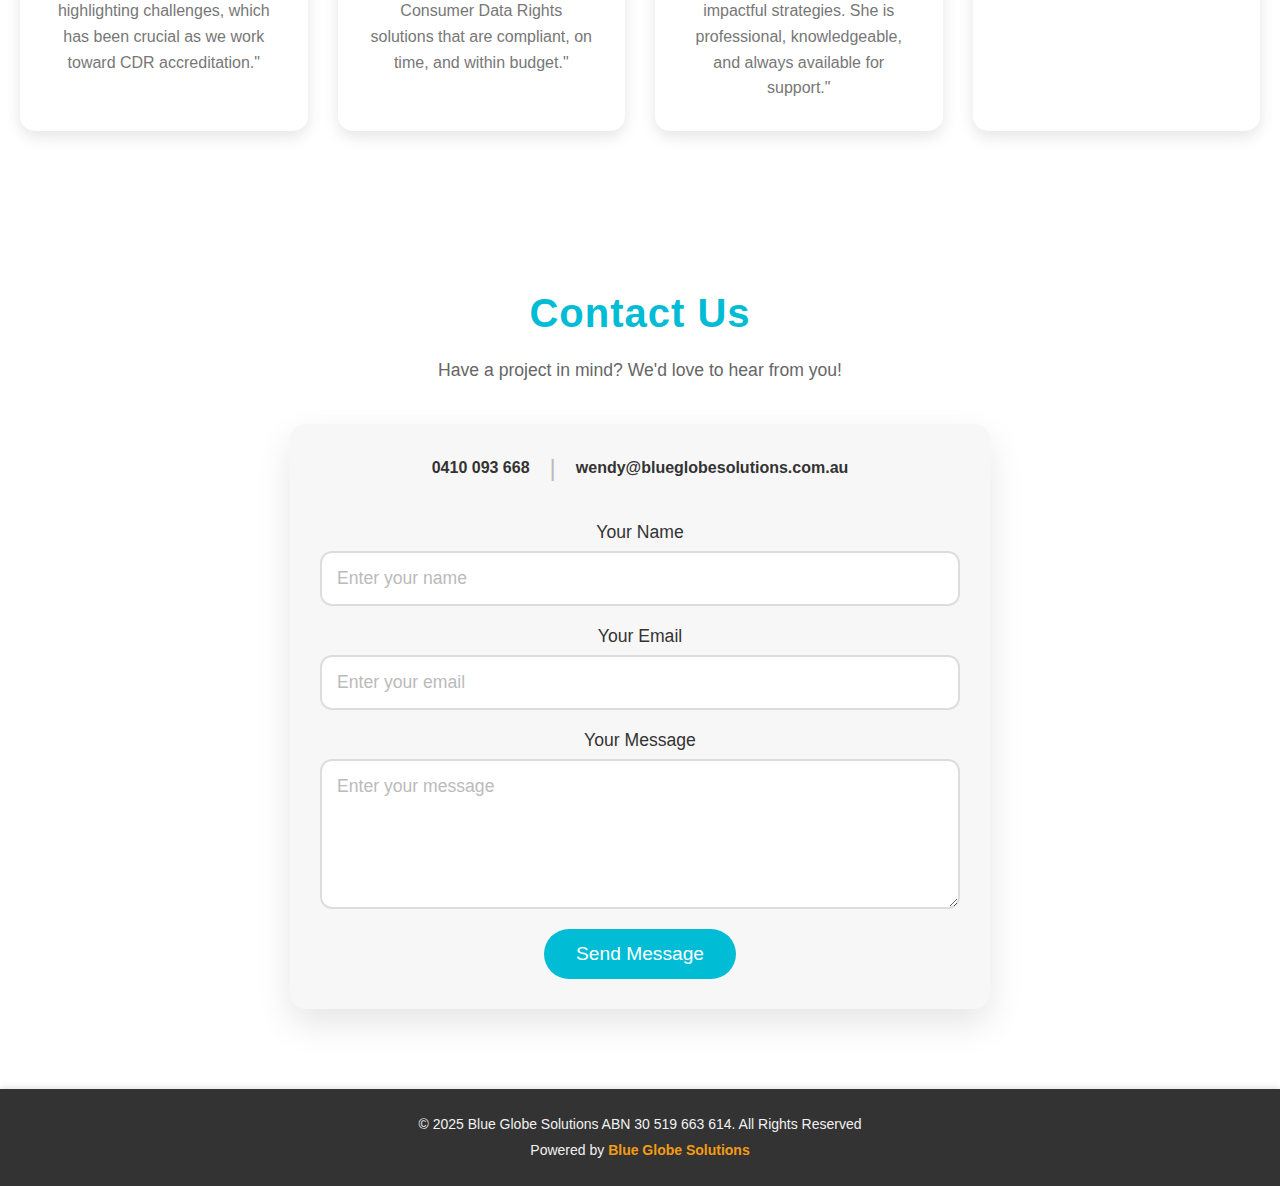
==== commit dd36b94d: "powered by added" ====
--- a/index.html
+++ b/index.html
@@ -48,6 +48,12 @@
         <div class="logo">
             <img src="bgs-logo.png" alt="CDR and Data Consulting Services" class="logo-img">
         </div>
+
+            <div class="menu-icon" id="menu-icon">
+                <span class="bar"></span>
+                <span class="bar"></span>
+                <span class="bar"></span>
+            </div>
         <ul id="menu">
             <li><a href="index.html">Home</a></li>
             <li class="dropdown">
@@ -232,10 +238,12 @@
     <!-- Footer Section -->
     <footer>
         <div class="footer-content">
-            <p>&copy; 2025 Blue Globe Solutions ABN 30 519 663 614. All Rights Reserved</p>
+        <p>&copy; 2025 Blue Globe Solutions ABN 30 519 663 614. All Rights Reserved</p>
+        <p>Powered by <a href="https://blueglobesolutions.com.au" target="_blank" rel="noopener noreferrer">Blue Globe Solutions</a></p>
         </div>
     </footer>
-
+    <!-- Link to the external JavaScript file -->
+    <script src="scripts.js"></script>
 </body>
 
 </html>
--- a/style.css
+++ b/style.css
@@ -1,4 +1,3 @@
-
 /* General Reset */
 * {
     margin: 0;
@@ -18,27 +17,112 @@
     background-size: cover; /* Ensure the background image stretches and covers the entire area */
     background-repeat: no-repeat; /* Prevent the image from repeating */
     color: #fff;
-    padding: 20px;
-}
-
-header nav {
-    display: flex;
-    justify-content: flex-start; /* Align items to the left */
+    padding: 20px; /* Keeps padding intact */
+    display: flex;
+    justify-content: flex-start; /* Aligns the logo, menu icon, and menu items closely */
+    align-items: center; /* Vertically center the elements */
+    width: 100%;
+    position: relative; /* Allow absolute positioning of the burger icon */
+}
+
+/* Logo Styling */
+header .logo {
+    display: flex;
     align-items: center;
-    width: 100%;
-}
-
-/* Logo Styling - No changes needed here */
-header .logo {
-    display: flex;
-    align-items: center;
-    margin-right: 20px; /* Add some spacing between the logo and menu */
+    margin-right: 10px; /* Reduces space between the logo and the menu */
 }
 
 header .logo-img {
-    height: 80px; /* Adjust logo height for a larger logo */
+    height: 60px; /* Adjust the height of the logo to maintain balance */
     width: auto;
     margin-right: 10px; /* Optional: space between logo and text */
+}
+
+/* Menu Section */
+header nav {
+    display: flex;
+    justify-content: flex-start; /* Keeps the menu aligned with the logo */
+    align-items: center;
+    gap: 10px; /* Adjusts the gap between the menu items */
+}
+
+/* Main Menu Items */
+#menu {
+    display: flex;
+    list-style: none;
+    gap: 15px; /* Adjust gap between main menu items */
+    margin: 0;
+    padding: 0;
+}
+
+/* Menu Icon (Hamburger Menu) */
+.menu-icon {
+    display: none; /* Hidden by default on larger screens */
+    cursor: pointer;
+    flex-direction: column;
+    gap: 5px;
+    z-index: 1000; /* Ensures the burger is above other content */
+}
+
+.menu-icon .bar {
+    width: 30px;
+    height: 4px;
+    background-color: #333;
+    border-radius: 3px;
+}
+
+/* Burger Icon Visibility on Mobile */
+@media (max-width: 768px) {
+    /* Hide the menu by default on small mobile screens */
+    #menu {
+        display: none; /* Initially hide the menu */
+        flex-direction: column;
+        width: 100%;
+        position: absolute;
+        top: 0;
+        left: 0;
+        background-color: #0f92d4ff; /* Keep original background color */
+        z-index: 100;
+        padding: 0;
+    }
+
+    /* Flexbox for the header on mobile */
+    header {
+        justify-content: flex-start; /* Keeps items close */
+        align-items: center; /* Ensures items are vertically centered */
+        width: 100%;
+    }
+
+    .menu-icon {
+        display: flex; /* Show burger icon on mobile */
+        position: absolute;
+        right: 10px; /* Align it to the right side */
+        top: 20px; /* Align it to the top */
+    }
+
+    /* Show the menu when burger is clicked */
+    #menu.active {
+        display: flex;
+    }
+
+    /* Dropdown adjustments */
+    .dropdown-content {
+        position: static;
+        opacity: 1;
+        visibility: visible;
+        transform: translateY(0);
+    }
+}
+
+/* Media query for larger tablets and small PC screens (max-width: 1024px) */
+@media (max-width: 1024px) {
+    header nav {
+        justify-content: flex-start;
+    }
+
+    .menu-icon {
+        display: flex; /* Shows burger icon */
+    }
 }
 
 /* Menu Container Styling */
@@ -145,13 +229,205 @@
 
 /* Change color of dropdown items on hover */
 .dropdown-content a:hover {
+    background-color: #007bff; /* Blue background on hover */
+    color: white; /* White text color */
+    border-radius: 4px; /* Rounded corners on hover */
+}
+
+/* Optional: style the main menu */
+#menu > li > a {
+    text-decoration: none;
+    color: #fff;
+    padding: 10px;
+    display: block;
+}
+
+/* Hover effect on main items */
+#menu > li > a:hover {
+    background-color: #036a94;
+}
+
+/* Hover effect for links */
+header ul li a:hover {
+    color: #0f92d4ff; /* Text color changes to the original background color */
+    background-color: rgba(255, 255, 255, 0.2); /* Subtle white background on hover */
+}
+
+/* Add Google Font Import */
+@import url('https://fonts.googleapis.com/css2?family=Poppins:wght@400;500&display=swap');
+
+/* Hover effect for links on small screens */
+@media screen and (max-width: 768px) {
+    header ul li a:hover {
+        background-color: rgba(255, 255, 255, 0.2);
+        color: #fff;
+    }
+}
+
+/* Home Section */
+#home {
+    background-color: #00bcd4;
+    color: white;
+    padding: 80px 0;
+    text-align: center;
+}
+
+.hero h2 {
+    font-size: 3.5rem;
+    margin-bottom: 20px;
+}
+
+.hero p {
+    font-size: 1.4rem;
+    margin-bottom: 30px;
+}
+
+.cta-button {
+    background-color: #fff;
+    color: #333;
+    padding: 12px 30px;
+    font-size: 1.2rem;
+    text-decoration: none;
+    border-radius: 5px;
+    transition: all 0.3s ease;
+}
+
+.cta-button:hover {
+    background-color: #0097a7;
+    color: white;
+    transform: scale(1.05);
+}
+
+/* Mobile-Friendly Adjustments */
+@media (max-width: 768px) {
+    #home {
+        padding: 60px 20px; /* Reduced padding on mobile */
+    }
+
+    .hero h2 {
+        font-size: 2.5rem; /* Adjusted font size */
+    }
+
+    .hero p {
+        font-size: 1.2rem;
+    }
+
+    .cta-button {
+        font-size: 1rem;
+        padding: 10px 25px;
+    }
+}
+
+
+
+/* Menu Container Styling */
+header ul {
+    list-style: none;
+    display: flex;
+    margin: 0;
+    padding: 0;
+    background-color: #0f92d4ff; /* Fill color around the links */
+    border-radius: 10px; /* Rounded corners for the entire menu */
+    box-shadow: 0 4px 10px rgba(0, 0, 0, 0.1); /* Shadow effect for the whole menu */
+    padding: 5px 20px; /* Inner padding for the menu */
+}
+
+/* Styling each menu item (links) */
+header ul li {
+    margin-left: 20px; /* Space between menu items */
+}
+
+/* Styling the main menu links */
+header ul li a {
+    color: #fff;
+    text-decoration: none;
+    font-size: 1.2rem;
+    font-weight: 500;
+    font-family: 'Poppins', sans-serif;
+    padding: 10px 16px; /* Padding inside the menu items */
+    border-radius: 25px; /* Round corners for the individual links */
+    transition: color 0.3s ease, background-color 0.3s ease;
+}
+
+/* Add hover effect on main menu links */
+header ul li a:hover {
+    background-color: #036a94; /* Darker background on hover */
+}
+
+/* Dropdown Container */
+.dropdown-content {
+    display: none;
+    position: absolute;
+    background-color: #f1f1f1;
+    min-width: 160px;
+    box-shadow: 0px 8px 16px rgba(0, 0, 0, 0.2);
+    z-index: 1;
+}
+
+/* Dropdown items */
+.dropdown-content a {
+    color: black;
+    padding: 12px 16px;
+    text-decoration: none;
+    display: block;
+}
+
+/* Change color of dropdown items on hover */
+.dropdown-content a:hover {
+    background-color: #ddd;
+}
+
+/* Show the dropdown when hovering over the 'Services' menu item */
+.dropdown:hover .dropdown-content {
+    display: block;
+}
+
+/* Dropdown Container */
+.dropdown-content {
+    display: none;
+    position: absolute;
+    background-color: #ffffff; /* Modern white background */
+    min-width: 200px; /* Slightly wider for better usability */
+    box-shadow: 0px 8px 16px rgba(0, 0, 0, 0.1); /* Softer shadow for a modern feel */
+    z-index: 1;
+    border-radius: 6px; /* Rounded corners for a modern look */
+    opacity: 0;
+    visibility: hidden;
+    transform: translateY(10px);
+    transition: opacity 0.3s ease, visibility 0s linear 0.3s, transform 0.3s ease;
+}
+
+/* Show the dropdown when hovering over the 'Services' menu item */
+.dropdown:hover .dropdown-content {
+    display: block;
+    opacity: 1;
+    visibility: visible;
+    transform: translateY(0); /* Smooth dropdown transition */
+}
+
+/* Dropdown items */
+.dropdown-content a {
+    color: #333; /* Dark text for better contrast */
+    padding: 12px 16px;
+    text-decoration: none;
+    display: block;
+    font-size: 14px;
+    font-weight: 400;
+    transition: background-color 0.3s ease, color 0.3s ease;
+    border-bottom: 1px solid #f4f4f4; /* Light border between items */
+}
+
+/* Last item (remove bottom border) */
+.dropdown-content a:last-child {
+    border-bottom: none;
+}
+
+/* Change color of dropdown items on hover */
+.dropdown-content a:hover {
     background-color: #036a94; /* Blue background on hover */
     color: white; /* White text color */
     border-radius: 4px; /* Rounded corners on hover */
 }
-
-
-
 
 
 /* Optional: style the main menu */
@@ -756,6 +1032,75 @@
 }
 
 
+/* Footer Styles */
+footer {
+    background-color: #333; /* Dark background for contrast */
+    color: #f1f1f1; /* Light text color */
+    padding: 20px 0;
+    text-align: center;
+    font-family: 'Arial', sans-serif;
+    box-shadow: 0 -2px 5px rgba(0, 0, 0, 0.1); /* Subtle shadow at the top for depth */
+}
+
+/* Ensuring smooth transitions across browsers */
+footer a {
+    color: #f39c12; /* Orange accent color */
+    text-decoration: none;
+    font-weight: bold;
+    transition: color 0.3s ease, text-decoration 0.3s ease; /* Adding smooth transition for text-decoration */
+}
+
+/* Hover effect for the "Powered by" link */
+footer a:hover {
+    color: #ffffff; /* Darker orange when hovering */
+    text-decoration: underline;
+}
+
+/* Add some fallback styles for old browsers */
+footer a:focus {
+    outline: none;
+    color: #e67e22; /* Same color on focus */
+    text-decoration: underline;
+}
+
+/* Ensuring the footer text is legible on all devices */
+.footer-content p {
+    margin: 5px 0;
+    font-size: 14px;
+    line-height: 1.5;
+}
+
+/* Responsive Design */
+@media (max-width: 768px) {
+    footer {
+        padding: 15px 0;
+    }
+
+    .footer-content p {
+        font-size: 12px;
+    }
+}
+
+/* Cross-Browser Box Shadow Support */
+footer {
+    -webkit-box-shadow: 0 -2px 5px rgba(0, 0, 0, 0.1); /* For Safari */
+    -moz-box-shadow: 0 -2px 5px rgba(0, 0, 0, 0.1); /* For Firefox */
+}
+
+/* Normalize Flexbox Support for Mobile Devices */
+@supports(display: flex) {
+    footer {
+        display: flex;
+        justify-content: center;
+        align-items: center;
+    }
+}
+
+
+
+
+
+
 /* Add Media queries */
 @media (max-width: 768px) {
     .hero h2 {
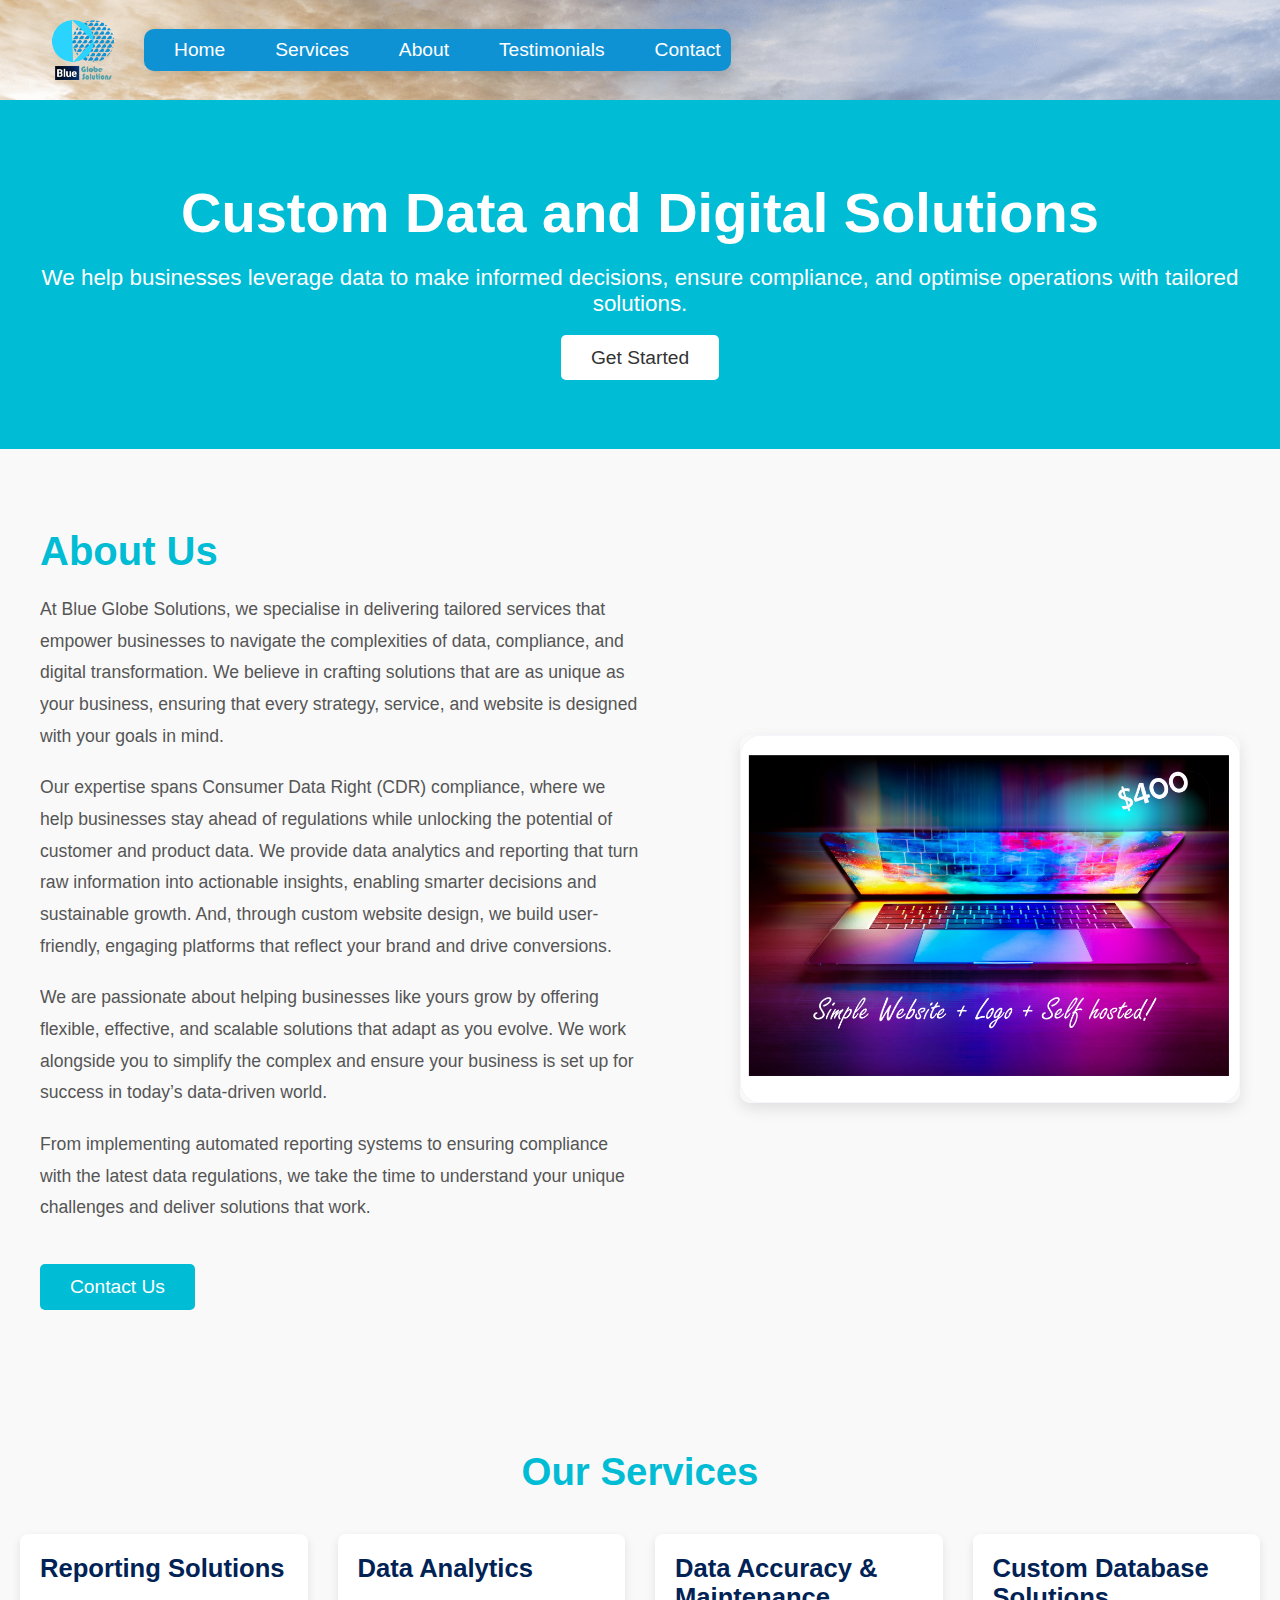
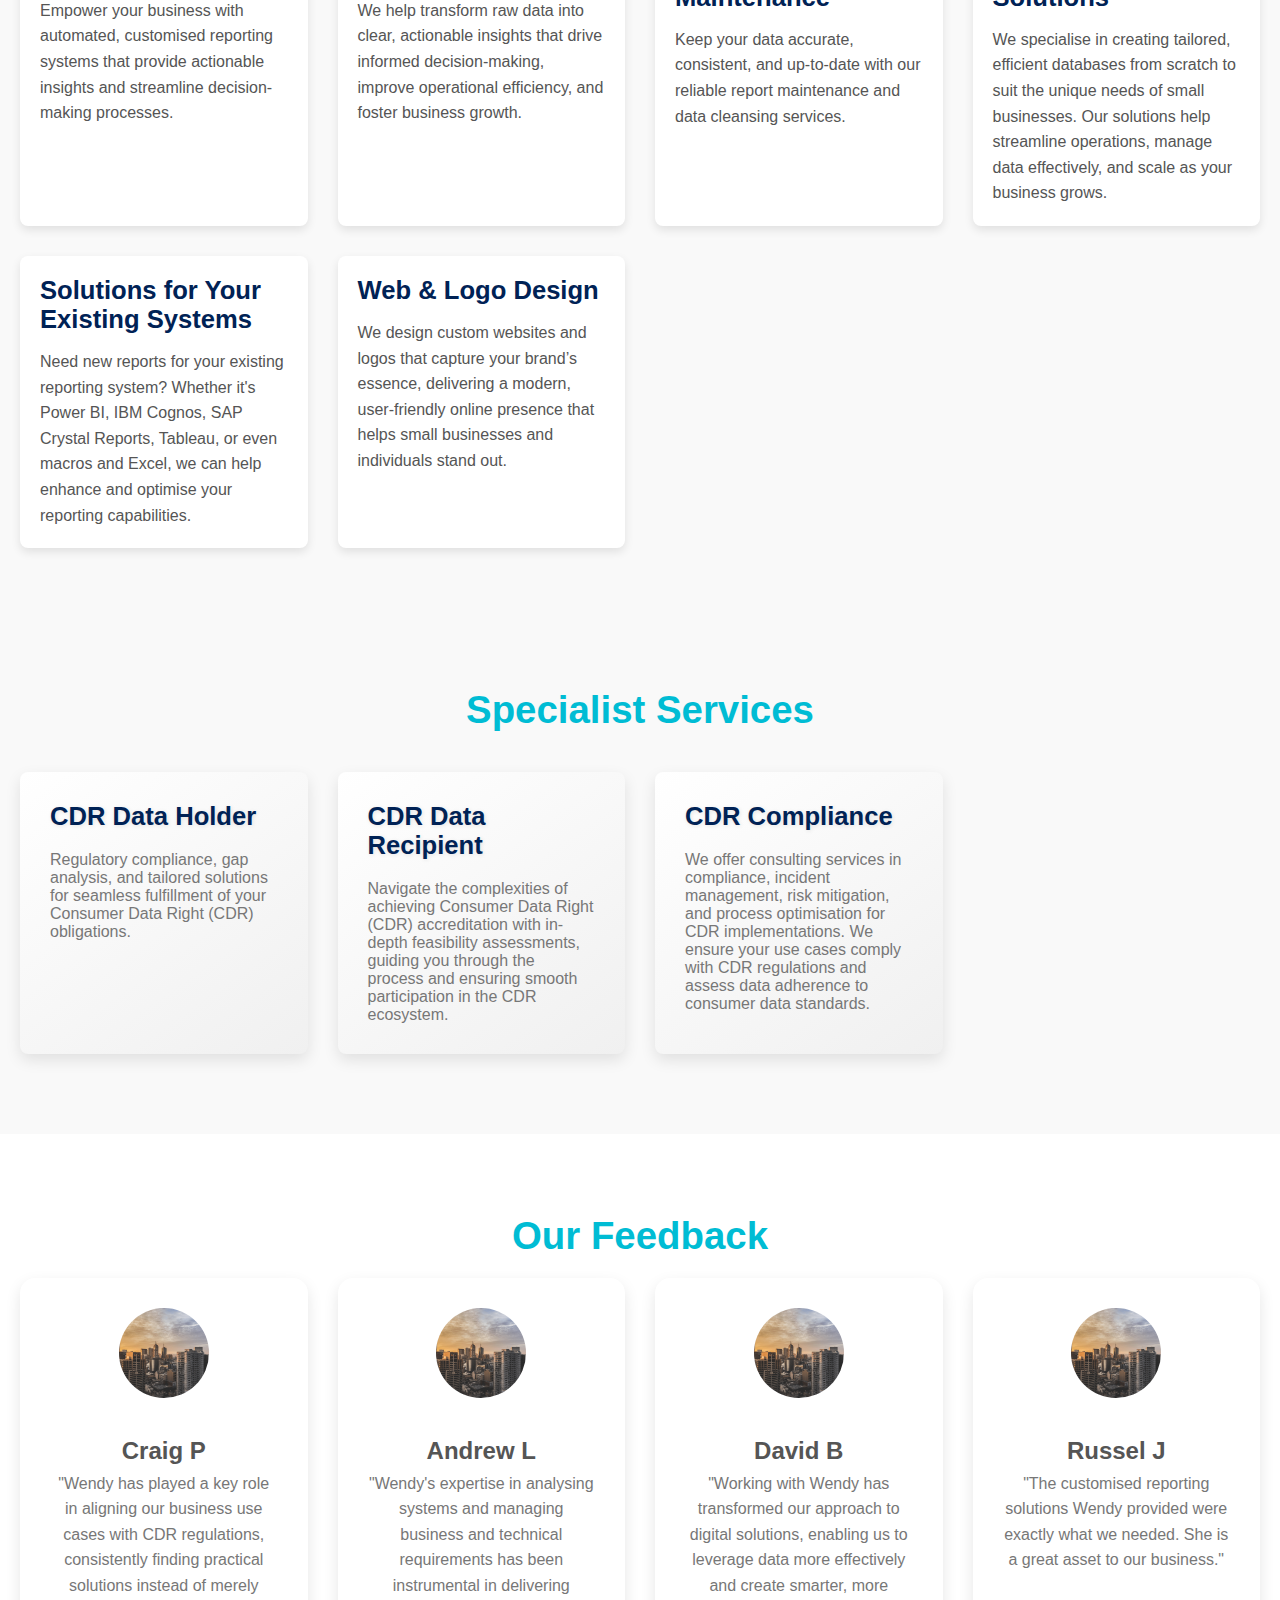
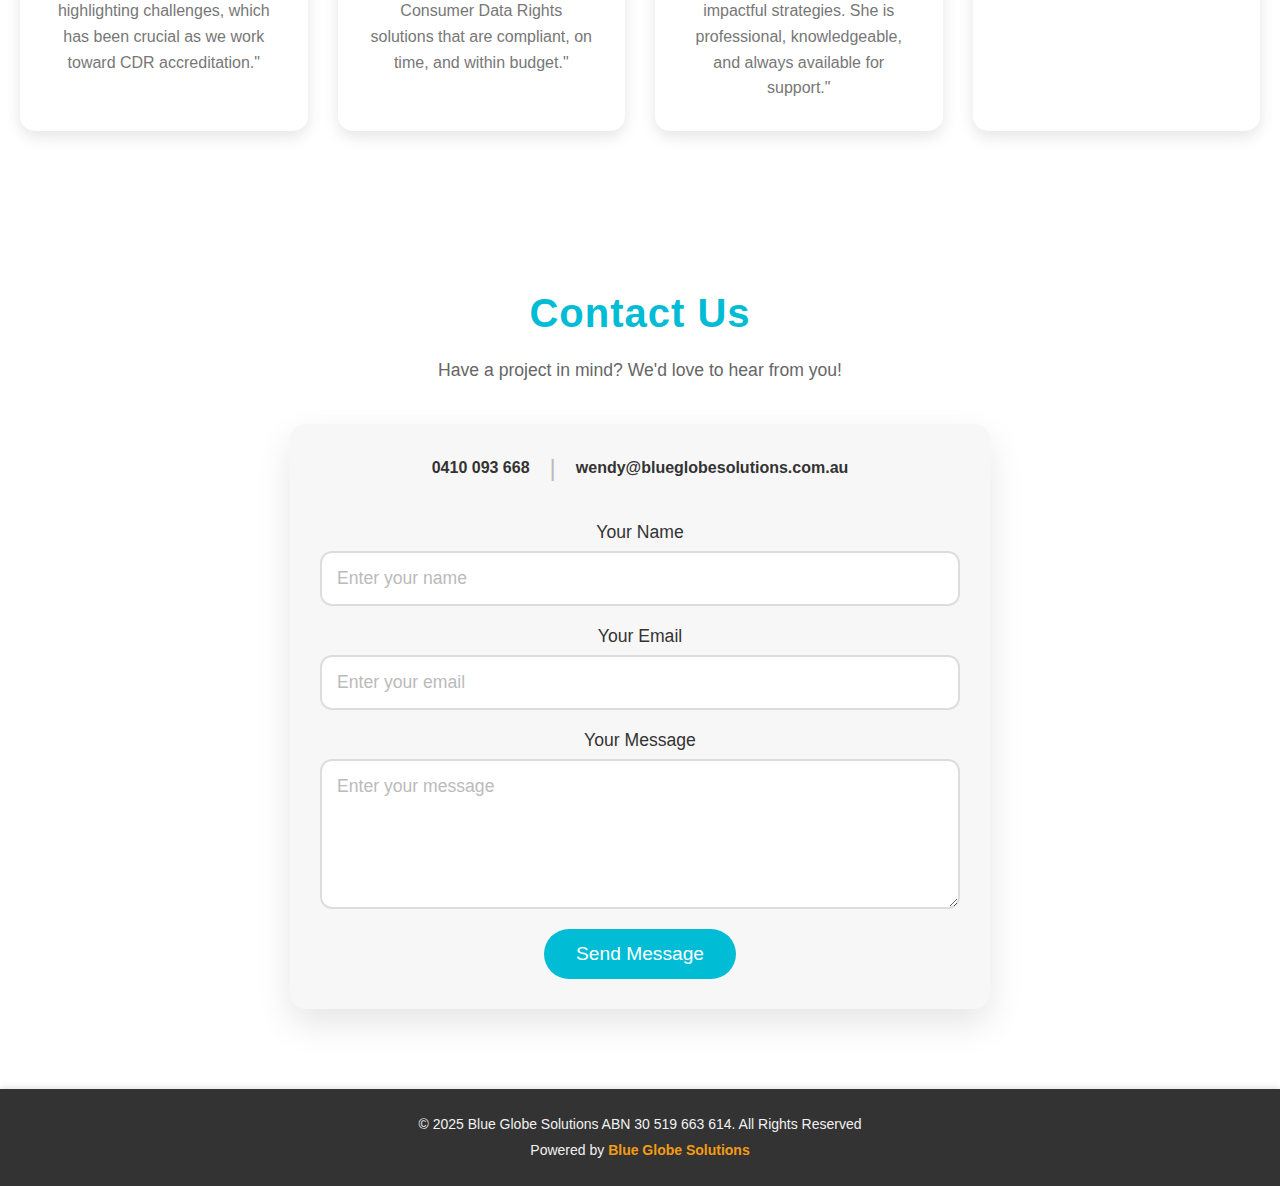
==== commit d7069991: "update favicon image" ====
--- a/index.html
+++ b/index.html
@@ -18,8 +18,8 @@
     
     <!-- Add favicon to the tab -->
     <link rel="icon" href="bgs-logo.png" type="image/png">
-    <link rel="icon" href="https://blueglobesolutions.com.au/favicon.png" type="image/x-icon">
-    <link rel="shortcut icon" href="blueglobesolutions.com.au/favicon.png" type="image/x-icon">
+    <link rel="icon" href="favicon.png" type="image/x-icon">
+    <link rel="shortcut icon" href="favicon.png" type="image/x-icon">
 
     <script type="application/ld+json">
     {
--- a/style.css
+++ b/style.css
@@ -50,7 +50,7 @@
 #menu {
     display: flex;
     list-style: none;
-    gap: 15px; /* Adjust gap between main menu items */
+    gap: 10px; /* Adjust gap between main menu items */
     margin: 0;
     padding: 0;
 }
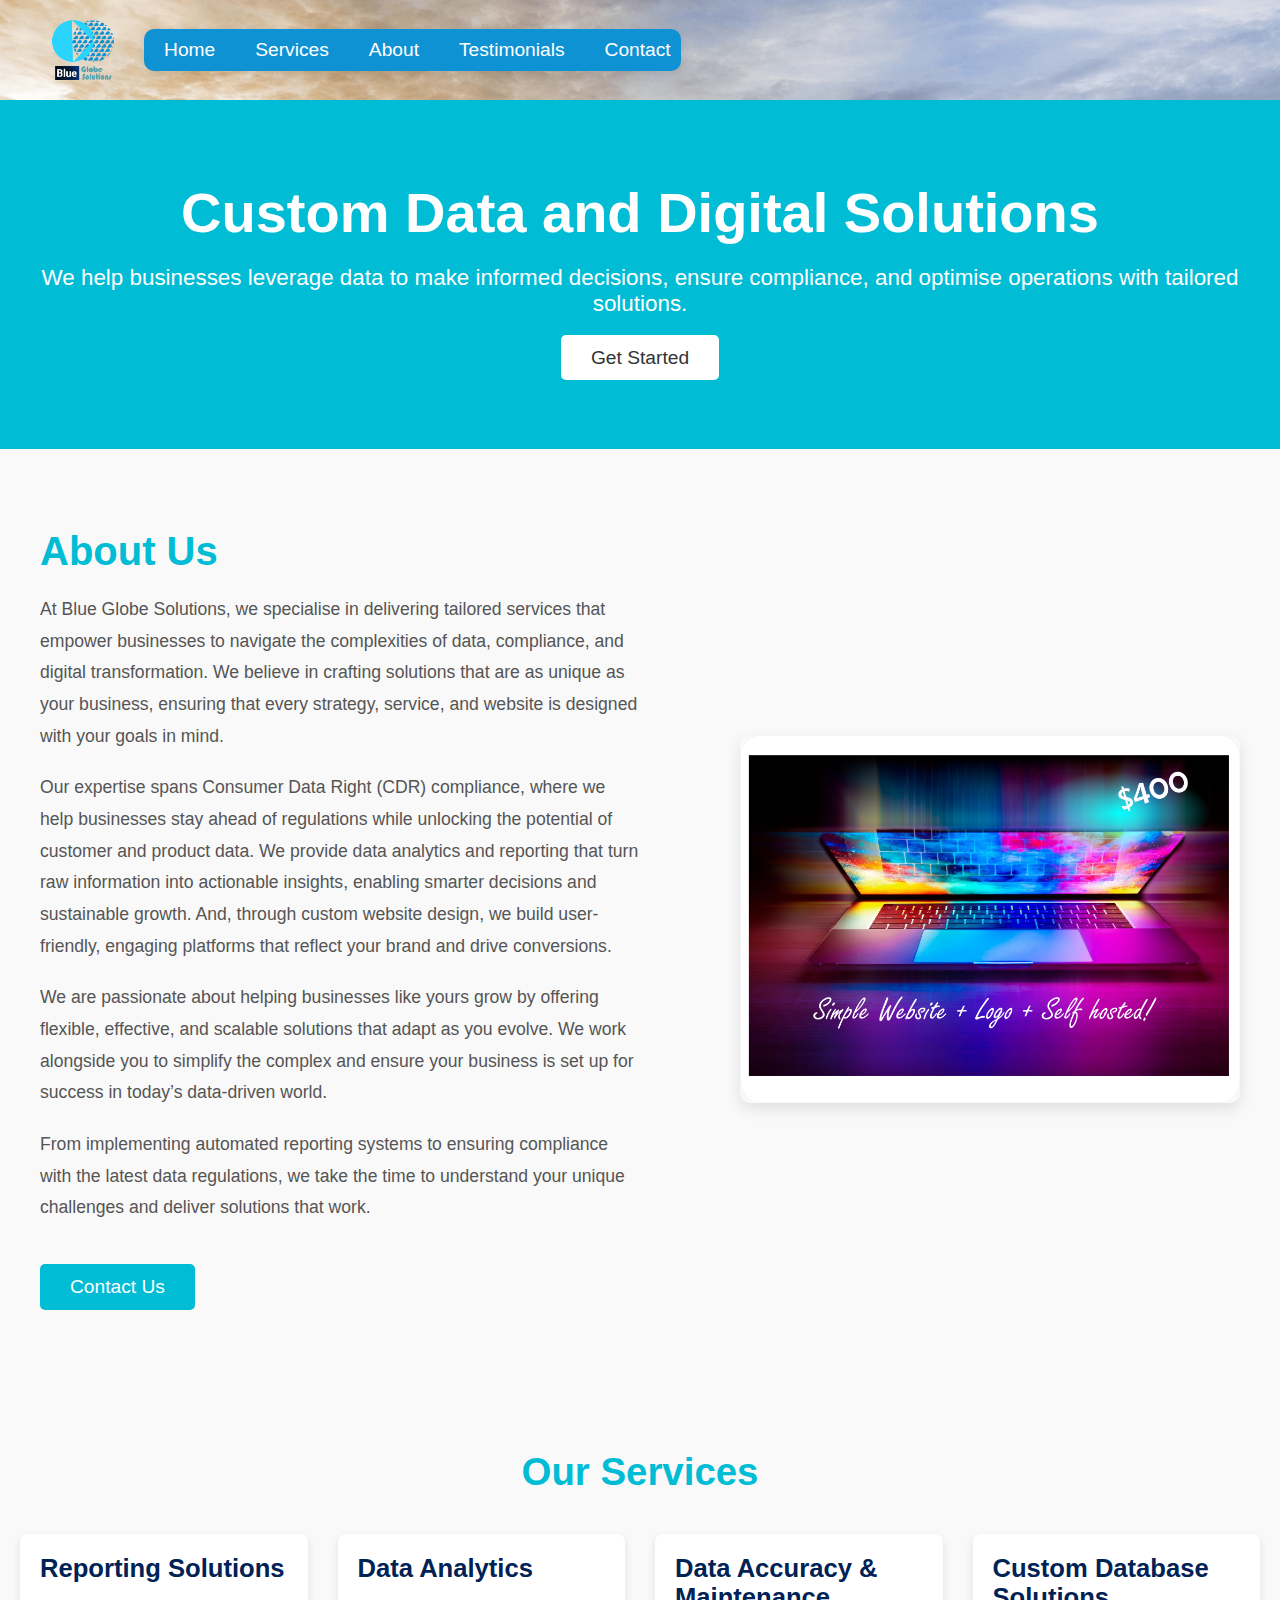
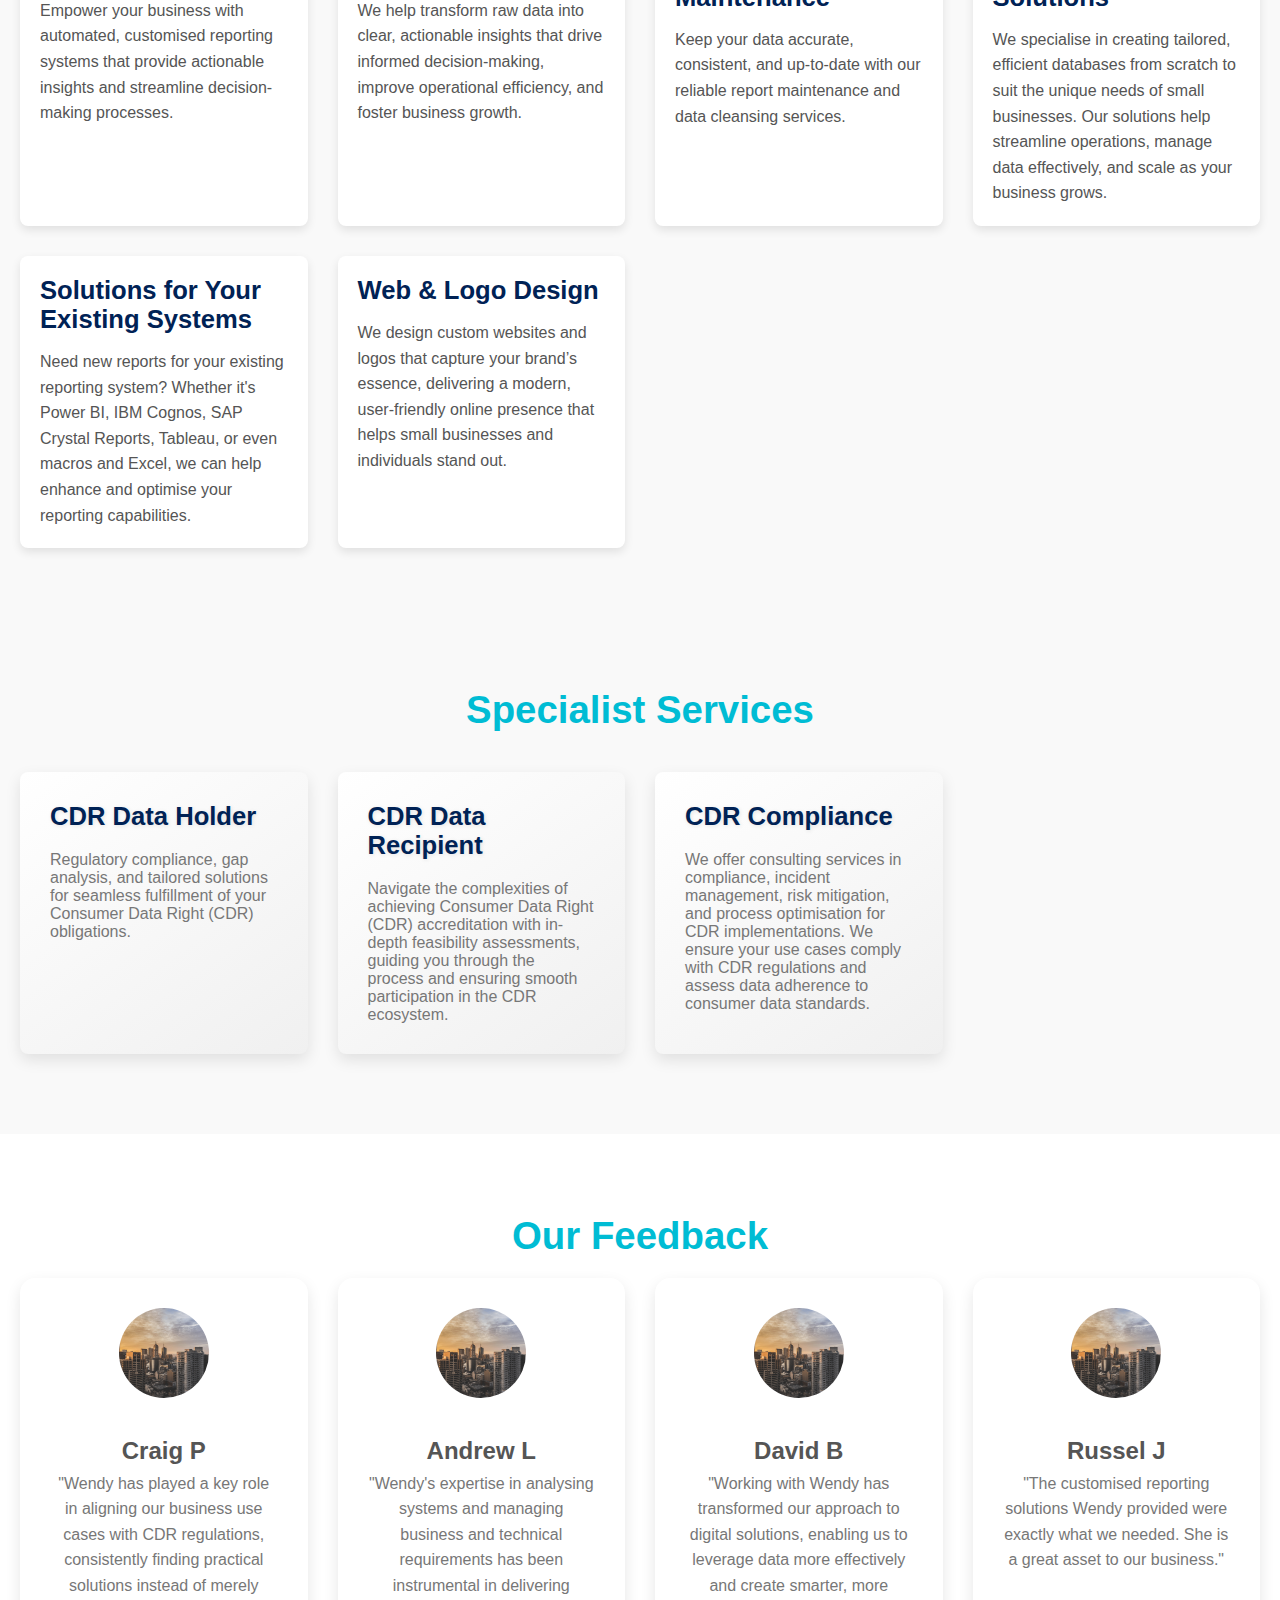
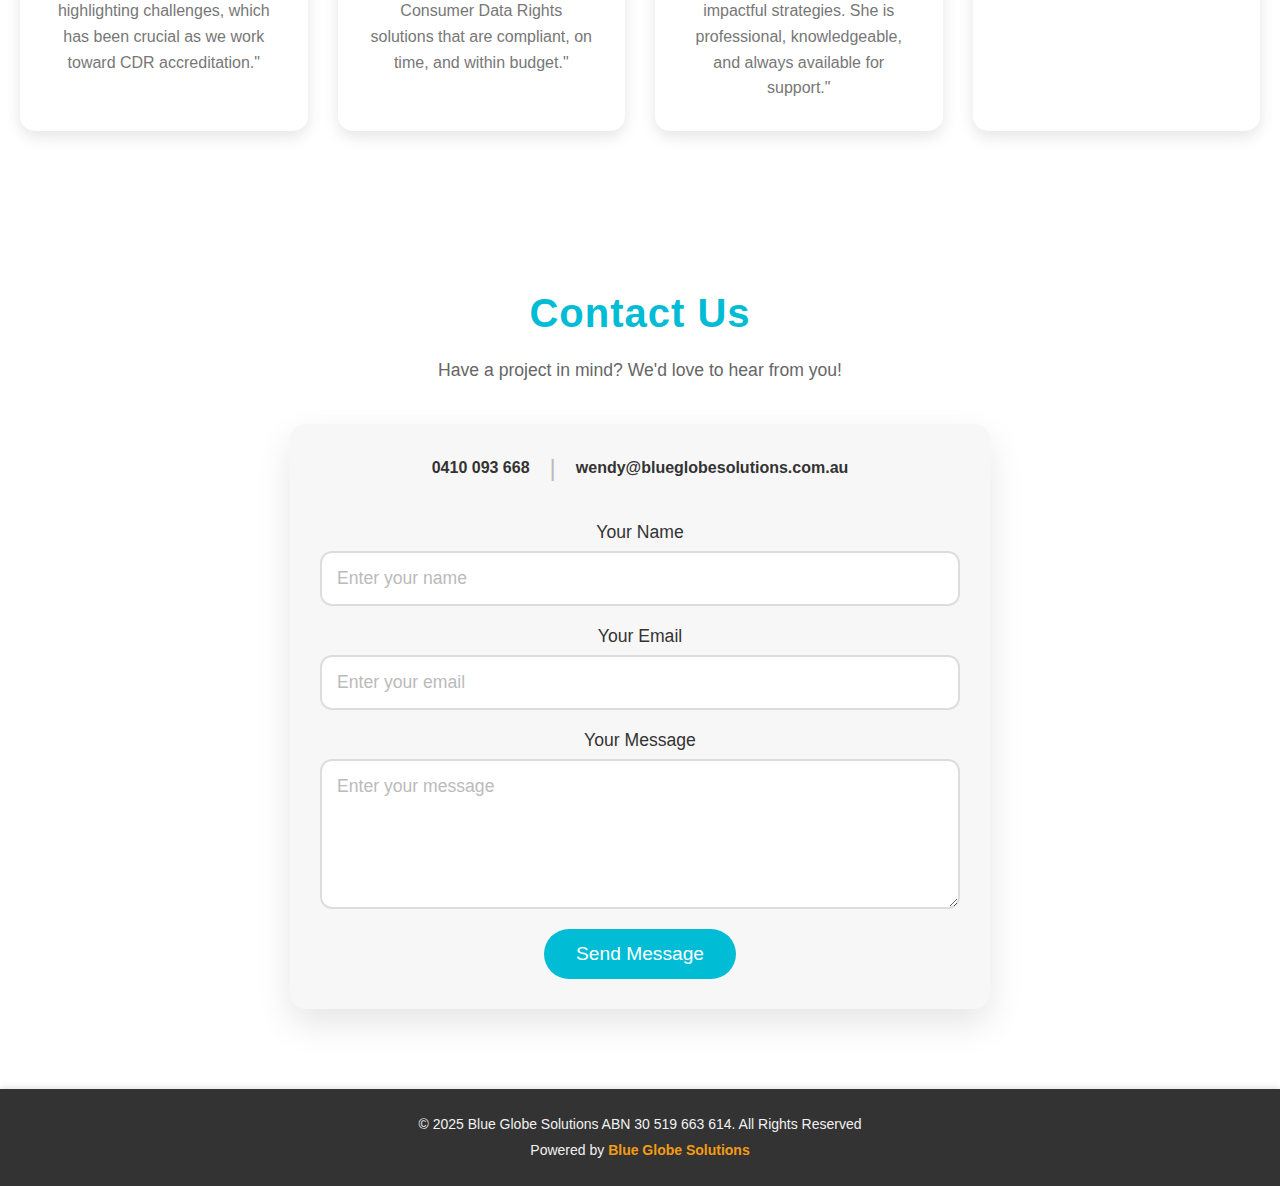
==== commit e8aafb47: "update services description" ====
--- a/index.html
+++ b/index.html
@@ -46,7 +46,7 @@
 <header>
     <nav>
         <div class="logo">
-            <img src="bgs-logo.png" alt="CDR and Data Consulting Services" class="logo-img">
+            <img src="bgs-logo.png" alt="Custom Data and Digital Solutions" class="logo-img">
         </div>
 
             <div class="menu-icon" id="menu-icon">
--- a/style.css
+++ b/style.css
@@ -139,7 +139,7 @@
 
 /* Styling each menu item (links) */
 header ul li {
-    margin-left: 20px; /* Space between menu items */
+    margin-left: 10px; /* Space between menu items */
 }
 
 /* Styling the main menu links */
@@ -161,26 +161,53 @@
 
 /* Dropdown Container */
 .dropdown-content {
-    display: none;
+    display: none; /* Default: Hidden */
     position: absolute;
-    background-color: #f1f1f1;
-    min-width: 160px;
-    box-shadow: 0px 8px 16px rgba(0, 0, 0, 0.2);
+    background-color: #ffffff; /* Modern white background */
+    min-width: 200px; /* Slightly wider for better usability */
+    box-shadow: 0px 8px 16px rgba(0, 0, 0, 0.1); /* Softer shadow for a modern feel */
     z-index: 1;
+    border-radius: 6px; /* Rounded corners for a modern look */
+    opacity: 0;
+    visibility: hidden;
+    transform: translateY(10px);
+    transition: opacity 0.3s ease, visibility 0s linear 0.3s, transform 0.3s ease;
+}
+
+/* Show dropdown when active */
+.dropdown-content.show {
+    display: block; /* This makes the dropdown visible */
+    opacity: 1;
+    visibility: visible;
+    transform: translateY(0); /* Smooth dropdown transition */
 }
 
 /* Dropdown items */
 .dropdown-content a {
-    color: black;
+    color: #333; /* Dark text for better contrast */
     padding: 12px 16px;
     text-decoration: none;
     display: block;
+    font-size: 14px;
+    font-weight: 400;
+    transition: background-color 0.3s ease, color 0.3s ease;
+    border-bottom: 1px solid #f4f4f4; /* Light border between items */
+}
+
+/* Last item (remove bottom border) */
+.dropdown-content a:last-child {
+    border-bottom: none;
 }
 
 /* Change color of dropdown items on hover */
 .dropdown-content a:hover {
-    background-color: #ddd;
-}
+    background-color: #007bff; /* Blue background on hover */
+    color: white; /* White text color */
+    border-radius: 4px; /* Rounded corners on hover */
+}
+
+
+
 
 /* Show the dropdown when hovering over the 'Services' menu item */
 .dropdown:hover .dropdown-content {
@@ -210,6 +237,11 @@
     transform: translateY(0); /* Smooth dropdown transition */
 }
 
+/* Show dropdown when active */
+.dropdown-content.show {
+  display: block;
+}
+
 /* Dropdown items */
 .dropdown-content a {
     color: #333; /* Dark text for better contrast */
@@ -255,205 +287,6 @@
 
 /* Add Google Font Import */
 @import url('https://fonts.googleapis.com/css2?family=Poppins:wght@400;500&display=swap');
-
-/* Hover effect for links on small screens */
-@media screen and (max-width: 768px) {
-    header ul li a:hover {
-        background-color: rgba(255, 255, 255, 0.2);
-        color: #fff;
-    }
-}
-
-/* Home Section */
-#home {
-    background-color: #00bcd4;
-    color: white;
-    padding: 80px 0;
-    text-align: center;
-}
-
-.hero h2 {
-    font-size: 3.5rem;
-    margin-bottom: 20px;
-}
-
-.hero p {
-    font-size: 1.4rem;
-    margin-bottom: 30px;
-}
-
-.cta-button {
-    background-color: #fff;
-    color: #333;
-    padding: 12px 30px;
-    font-size: 1.2rem;
-    text-decoration: none;
-    border-radius: 5px;
-    transition: all 0.3s ease;
-}
-
-.cta-button:hover {
-    background-color: #0097a7;
-    color: white;
-    transform: scale(1.05);
-}
-
-/* Mobile-Friendly Adjustments */
-@media (max-width: 768px) {
-    #home {
-        padding: 60px 20px; /* Reduced padding on mobile */
-    }
-
-    .hero h2 {
-        font-size: 2.5rem; /* Adjusted font size */
-    }
-
-    .hero p {
-        font-size: 1.2rem;
-    }
-
-    .cta-button {
-        font-size: 1rem;
-        padding: 10px 25px;
-    }
-}
-
-
-
-/* Menu Container Styling */
-header ul {
-    list-style: none;
-    display: flex;
-    margin: 0;
-    padding: 0;
-    background-color: #0f92d4ff; /* Fill color around the links */
-    border-radius: 10px; /* Rounded corners for the entire menu */
-    box-shadow: 0 4px 10px rgba(0, 0, 0, 0.1); /* Shadow effect for the whole menu */
-    padding: 5px 20px; /* Inner padding for the menu */
-}
-
-/* Styling each menu item (links) */
-header ul li {
-    margin-left: 20px; /* Space between menu items */
-}
-
-/* Styling the main menu links */
-header ul li a {
-    color: #fff;
-    text-decoration: none;
-    font-size: 1.2rem;
-    font-weight: 500;
-    font-family: 'Poppins', sans-serif;
-    padding: 10px 16px; /* Padding inside the menu items */
-    border-radius: 25px; /* Round corners for the individual links */
-    transition: color 0.3s ease, background-color 0.3s ease;
-}
-
-/* Add hover effect on main menu links */
-header ul li a:hover {
-    background-color: #036a94; /* Darker background on hover */
-}
-
-/* Dropdown Container */
-.dropdown-content {
-    display: none;
-    position: absolute;
-    background-color: #f1f1f1;
-    min-width: 160px;
-    box-shadow: 0px 8px 16px rgba(0, 0, 0, 0.2);
-    z-index: 1;
-}
-
-/* Dropdown items */
-.dropdown-content a {
-    color: black;
-    padding: 12px 16px;
-    text-decoration: none;
-    display: block;
-}
-
-/* Change color of dropdown items on hover */
-.dropdown-content a:hover {
-    background-color: #ddd;
-}
-
-/* Show the dropdown when hovering over the 'Services' menu item */
-.dropdown:hover .dropdown-content {
-    display: block;
-}
-
-/* Dropdown Container */
-.dropdown-content {
-    display: none;
-    position: absolute;
-    background-color: #ffffff; /* Modern white background */
-    min-width: 200px; /* Slightly wider for better usability */
-    box-shadow: 0px 8px 16px rgba(0, 0, 0, 0.1); /* Softer shadow for a modern feel */
-    z-index: 1;
-    border-radius: 6px; /* Rounded corners for a modern look */
-    opacity: 0;
-    visibility: hidden;
-    transform: translateY(10px);
-    transition: opacity 0.3s ease, visibility 0s linear 0.3s, transform 0.3s ease;
-}
-
-/* Show the dropdown when hovering over the 'Services' menu item */
-.dropdown:hover .dropdown-content {
-    display: block;
-    opacity: 1;
-    visibility: visible;
-    transform: translateY(0); /* Smooth dropdown transition */
-}
-
-/* Dropdown items */
-.dropdown-content a {
-    color: #333; /* Dark text for better contrast */
-    padding: 12px 16px;
-    text-decoration: none;
-    display: block;
-    font-size: 14px;
-    font-weight: 400;
-    transition: background-color 0.3s ease, color 0.3s ease;
-    border-bottom: 1px solid #f4f4f4; /* Light border between items */
-}
-
-/* Last item (remove bottom border) */
-.dropdown-content a:last-child {
-    border-bottom: none;
-}
-
-/* Change color of dropdown items on hover */
-.dropdown-content a:hover {
-    background-color: #036a94; /* Blue background on hover */
-    color: white; /* White text color */
-    border-radius: 4px; /* Rounded corners on hover */
-}
-
-
-/* Optional: style the main menu */
-#menu > li > a {
-    text-decoration: none;
-    color: #fff;
-    padding: 10px;
-    display: block;
-}
-
-/* Hover effect on main items */
-#menu > li > a:hover {
-    background-color: #036a94;
-}
-
-
-/* Hover effect for links */
-header ul li a:hover {
-    color: #0f92d4ff; /* Text color changes to the original background color */
-    background-color: rgba(255, 255, 255, 0.2); /* Subtle white background on hover */
-}
-
-/* Add Google Font Import */
-@import url('https://fonts.googleapis.com/css2?family=Poppins:wght@400;500&display=swap');
-
-
 
 /* Hover effect for links on small screens */
 @media screen and (max-width: 768px) {
